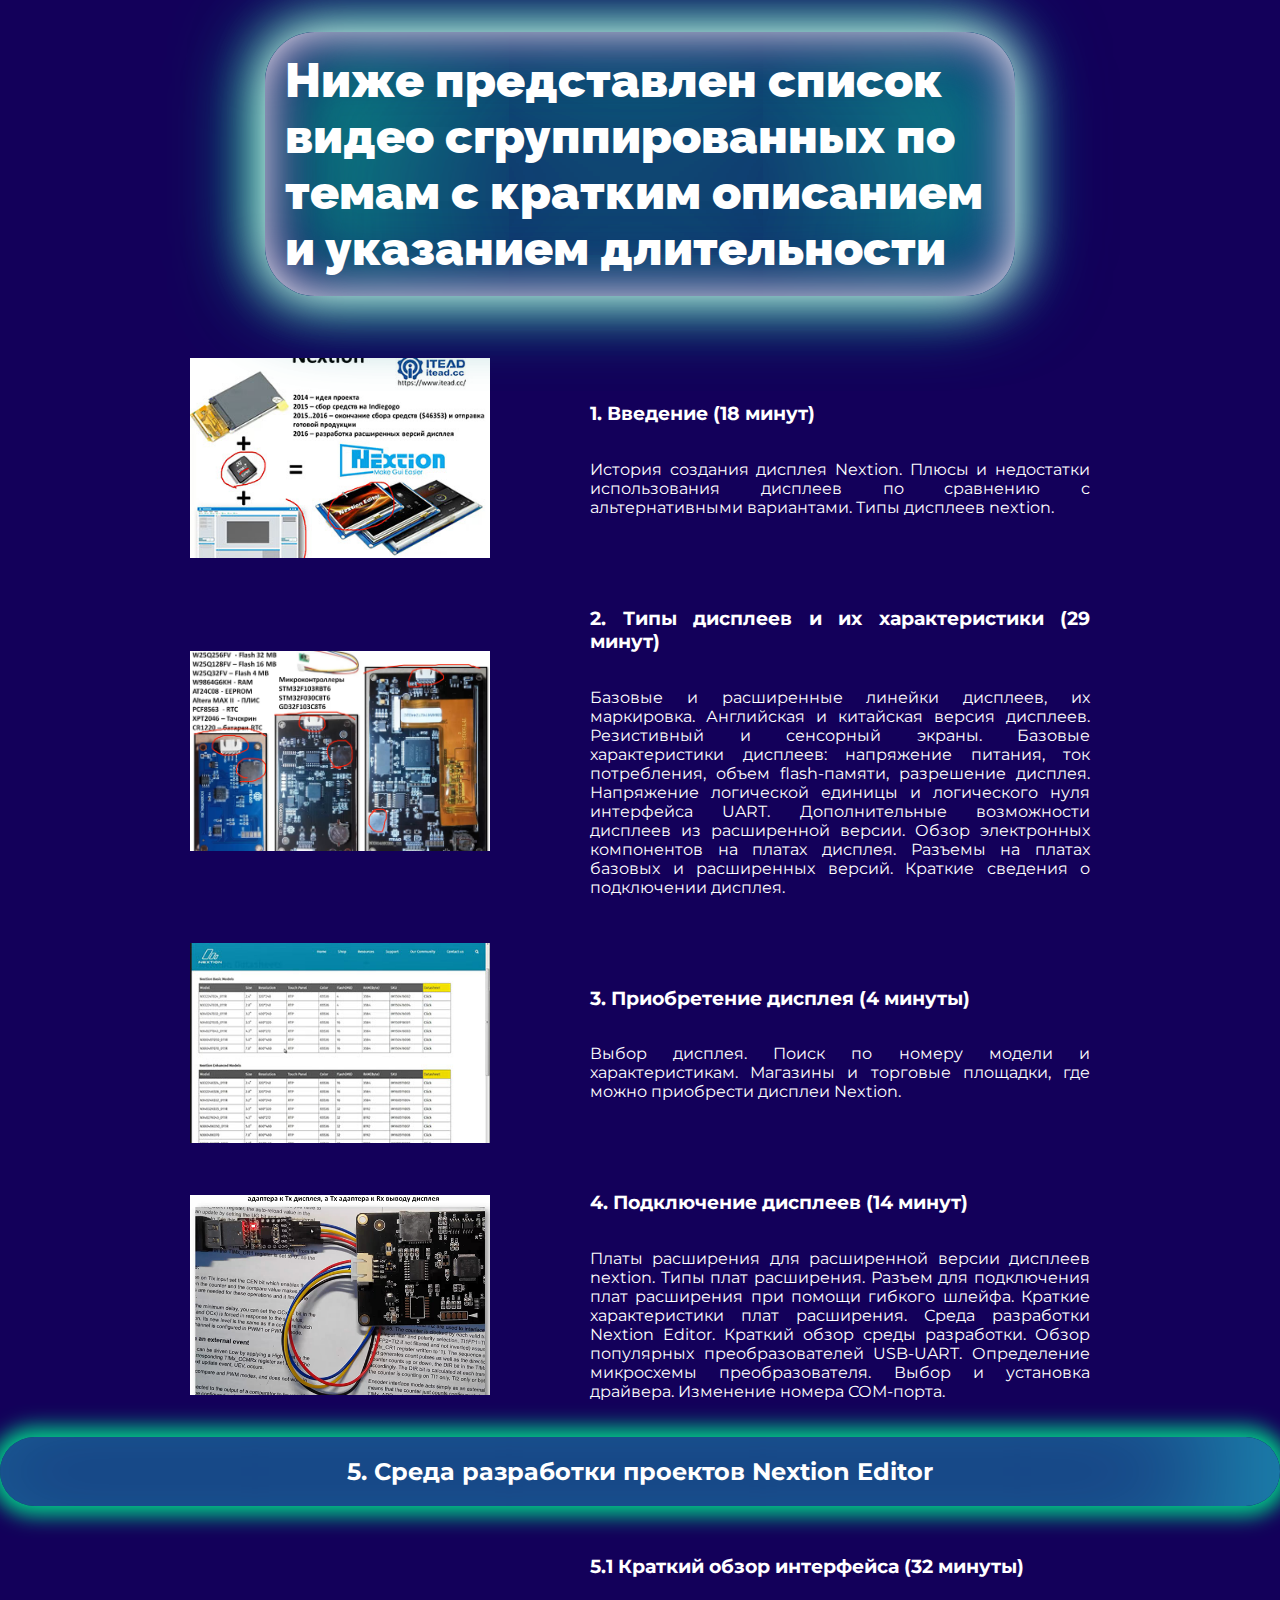
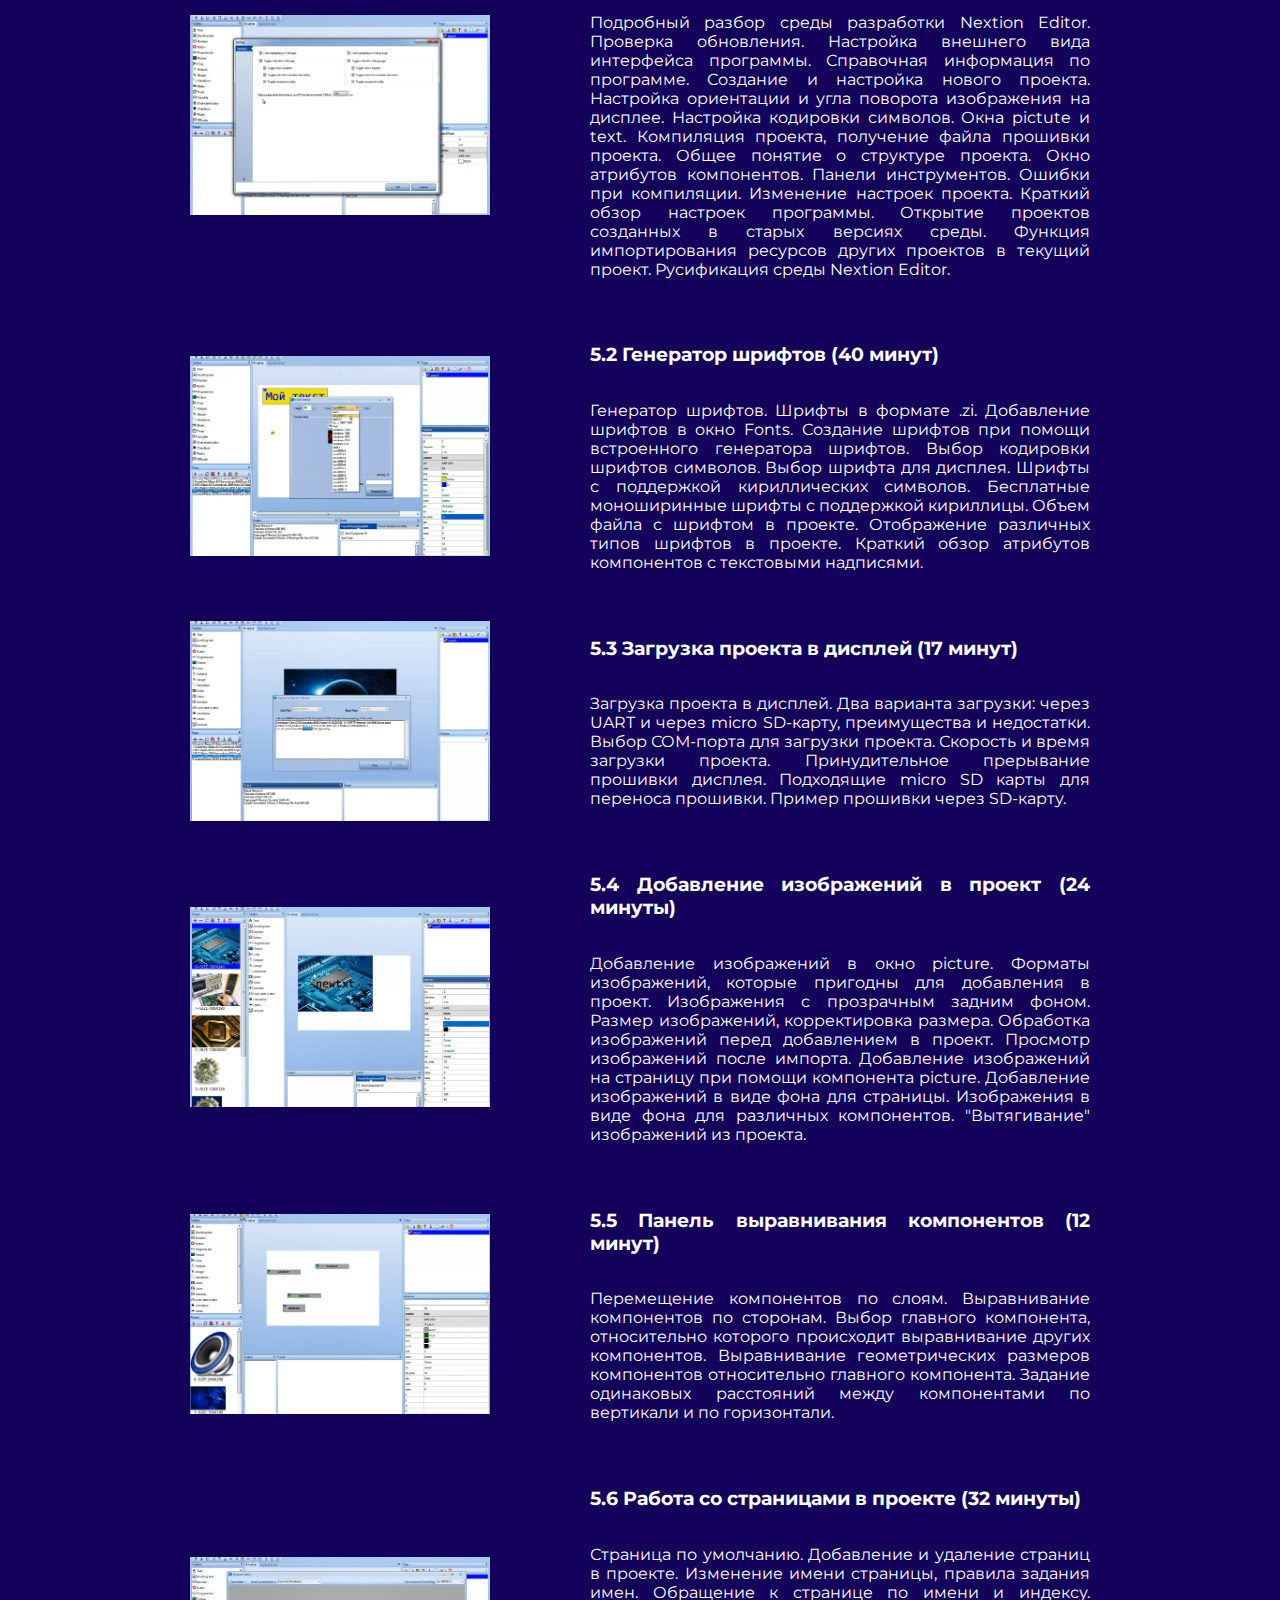
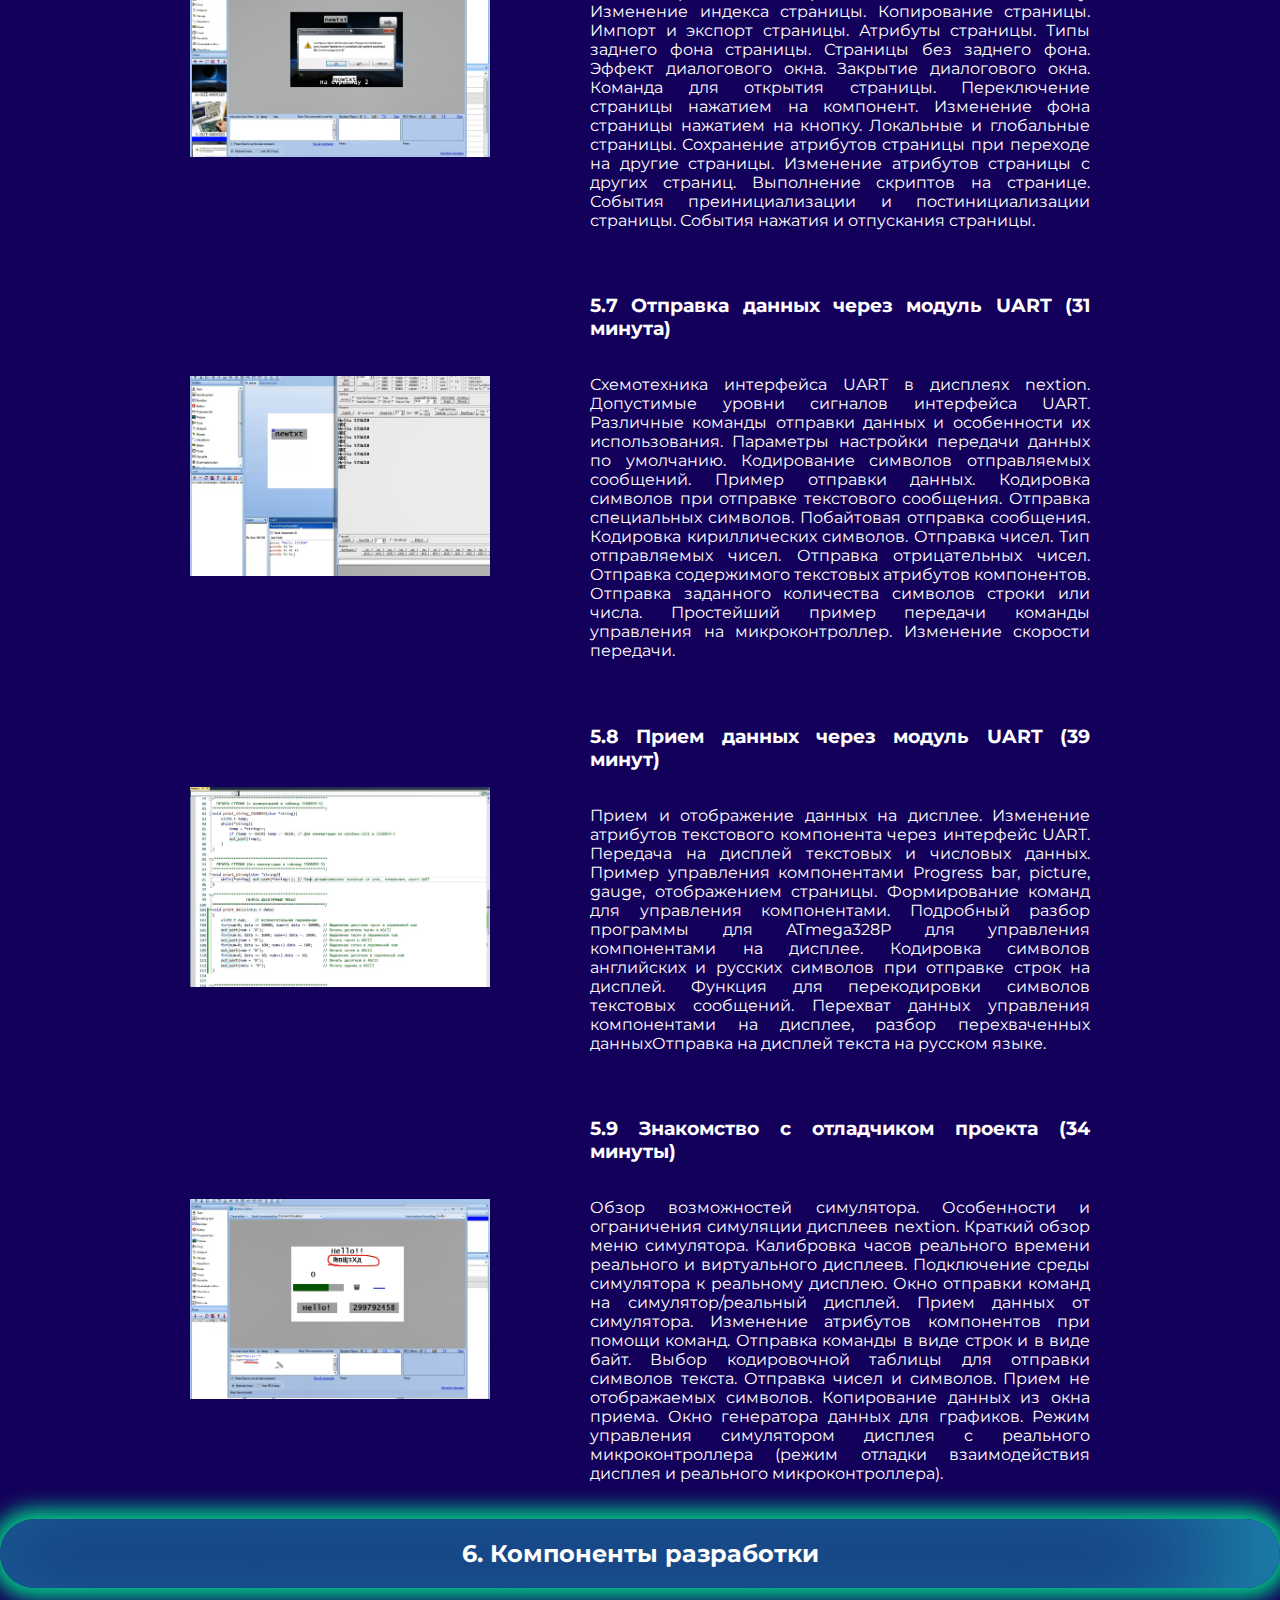
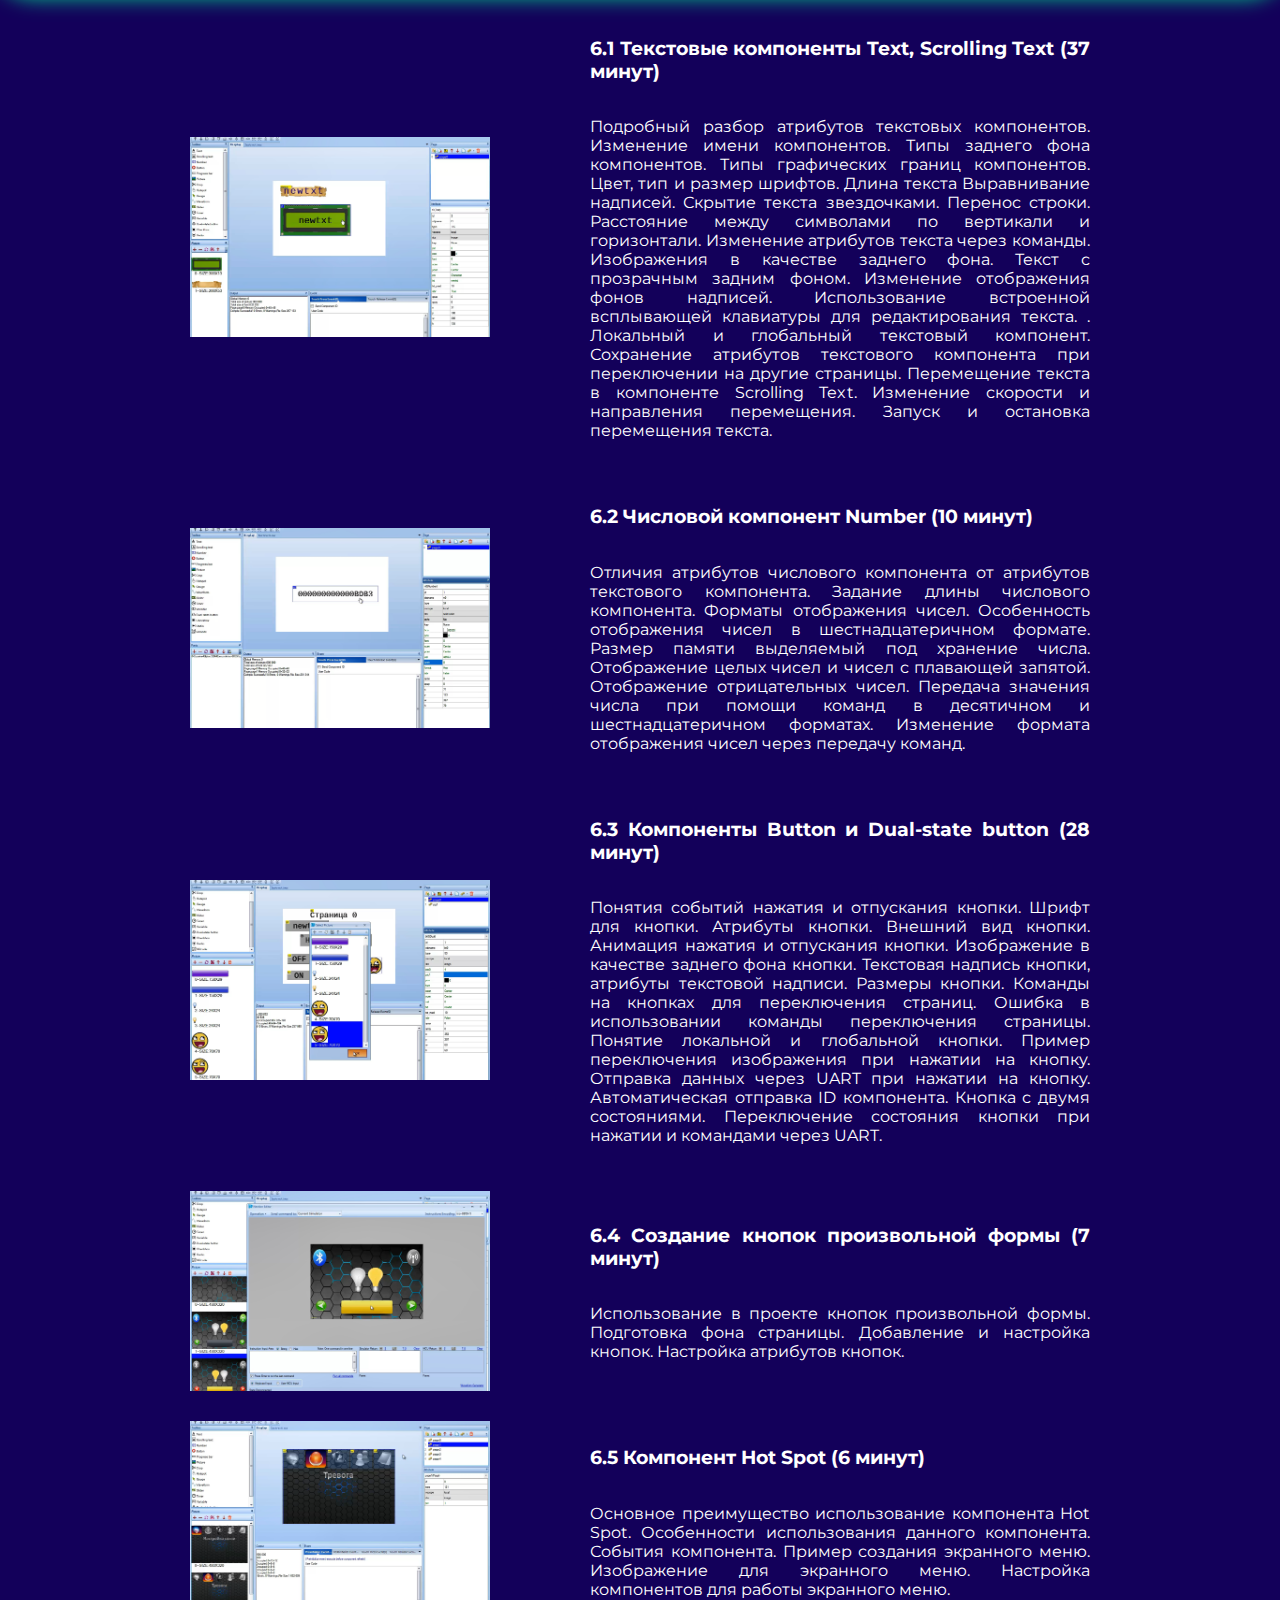
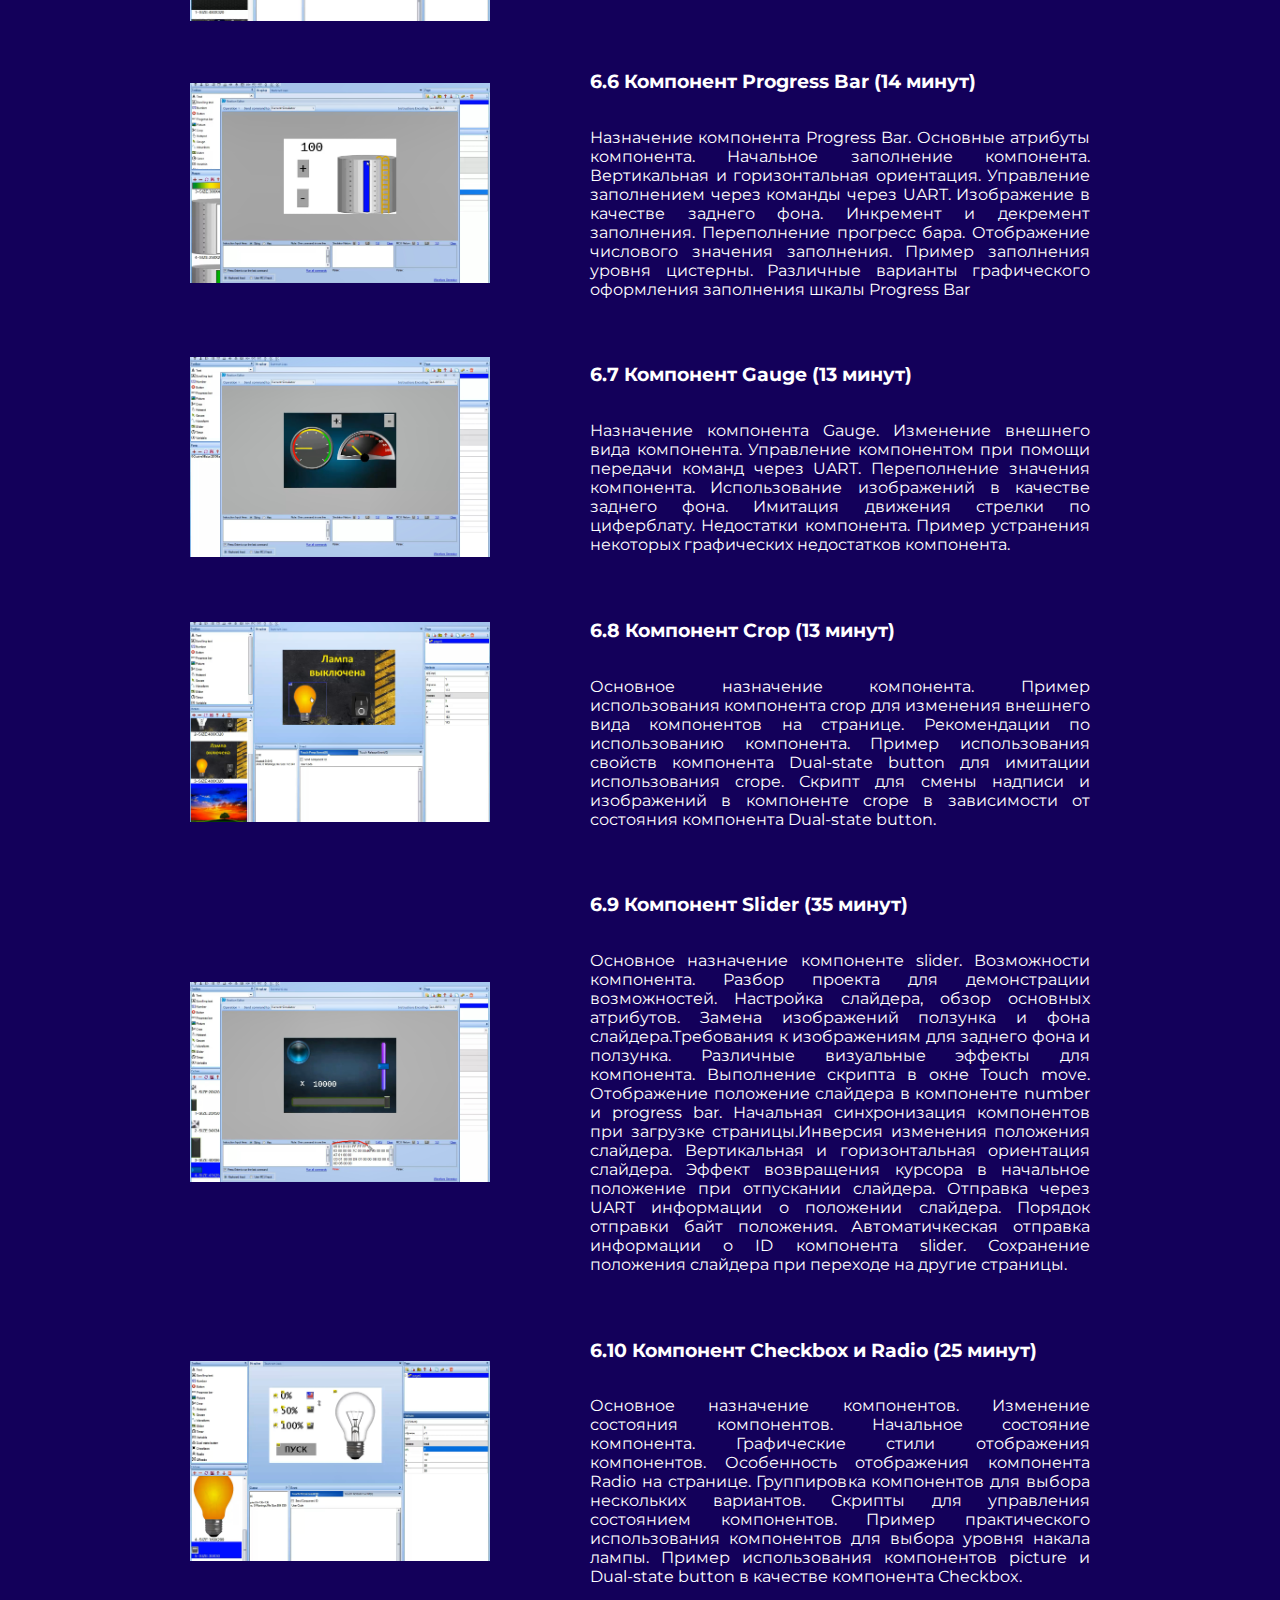
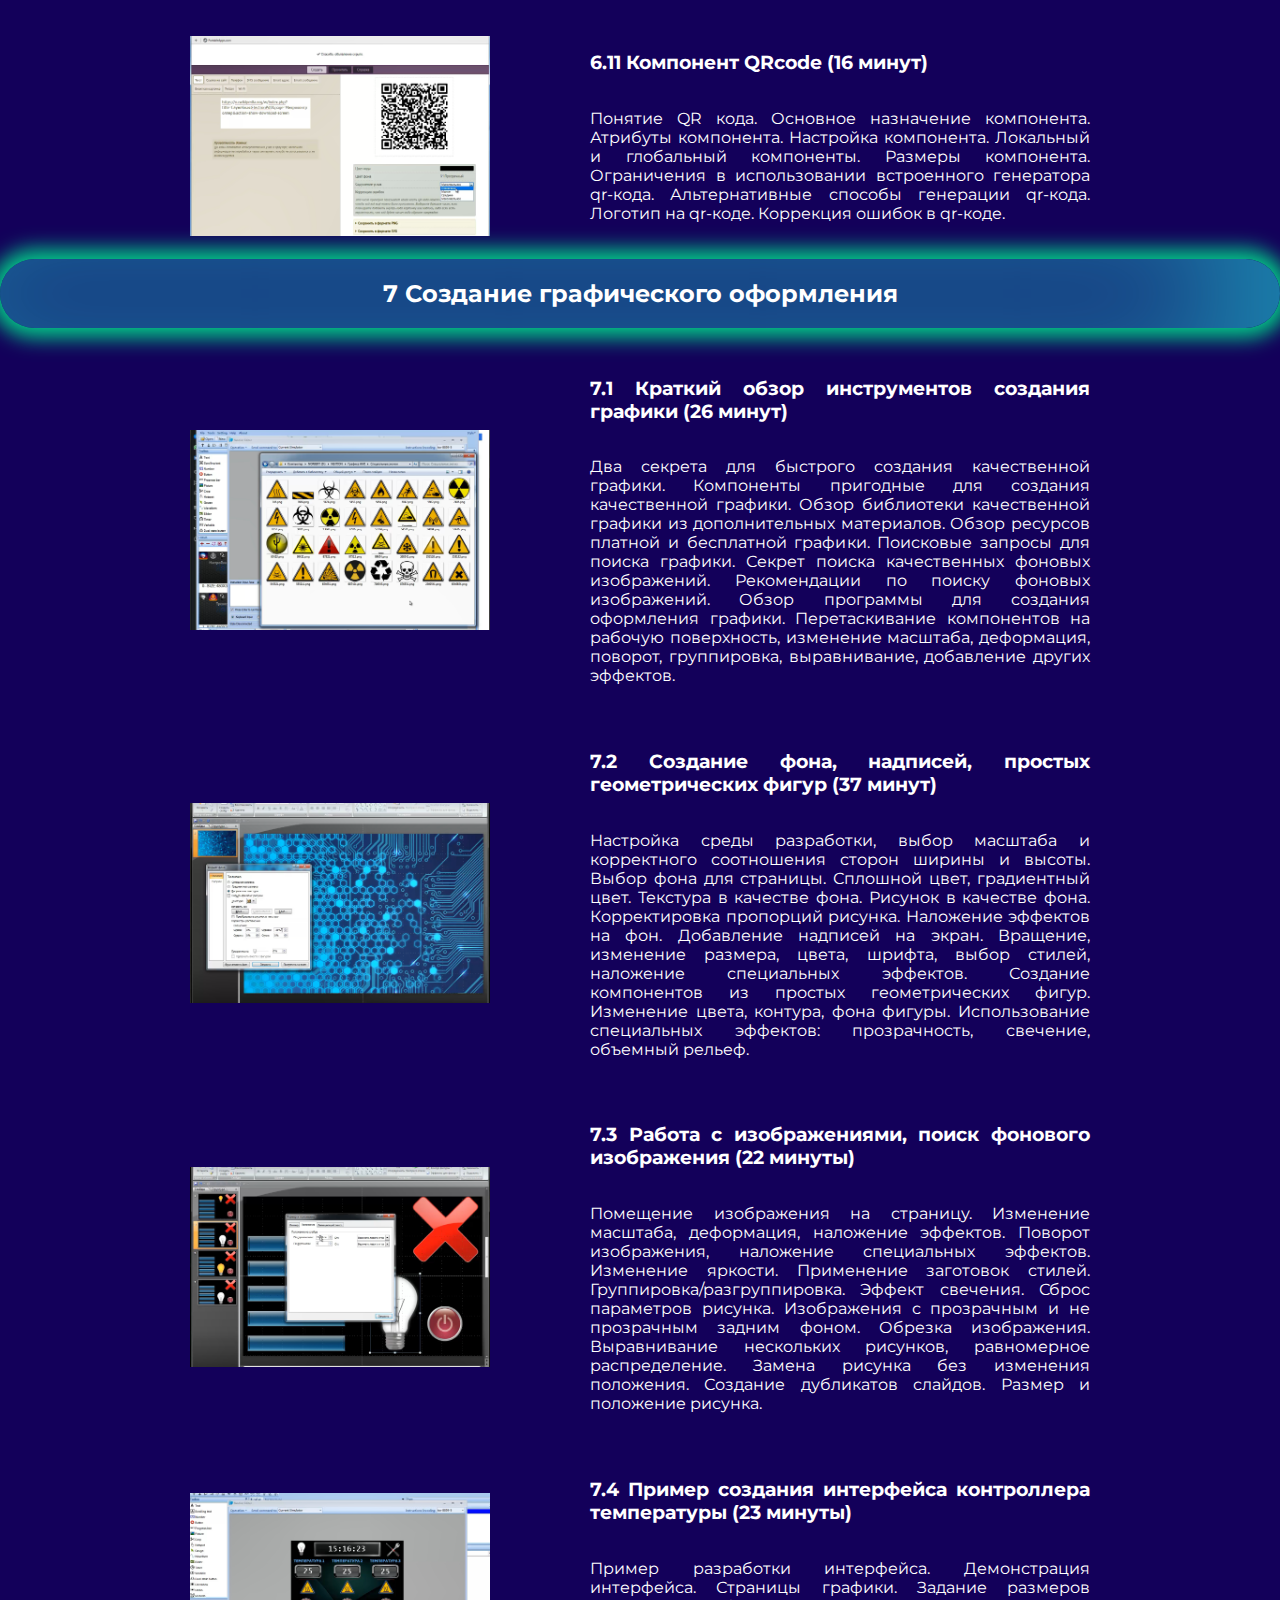
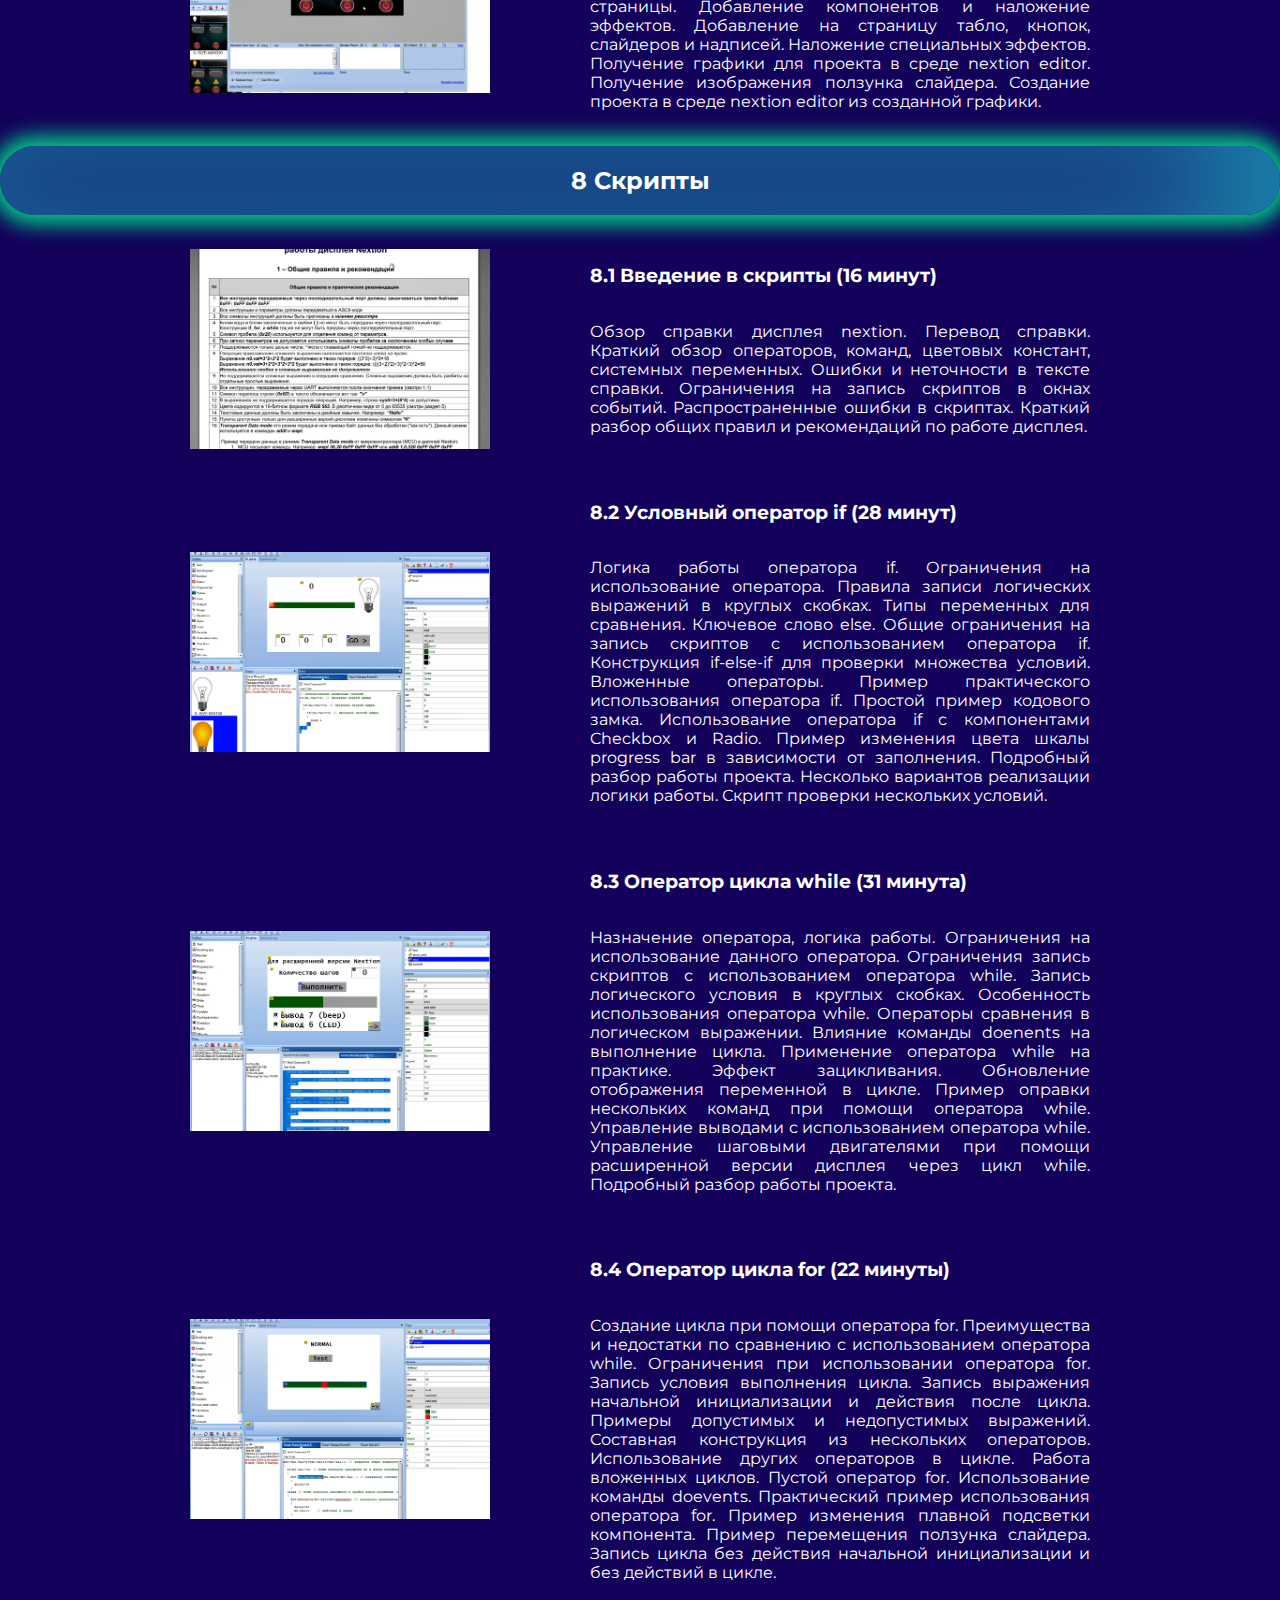
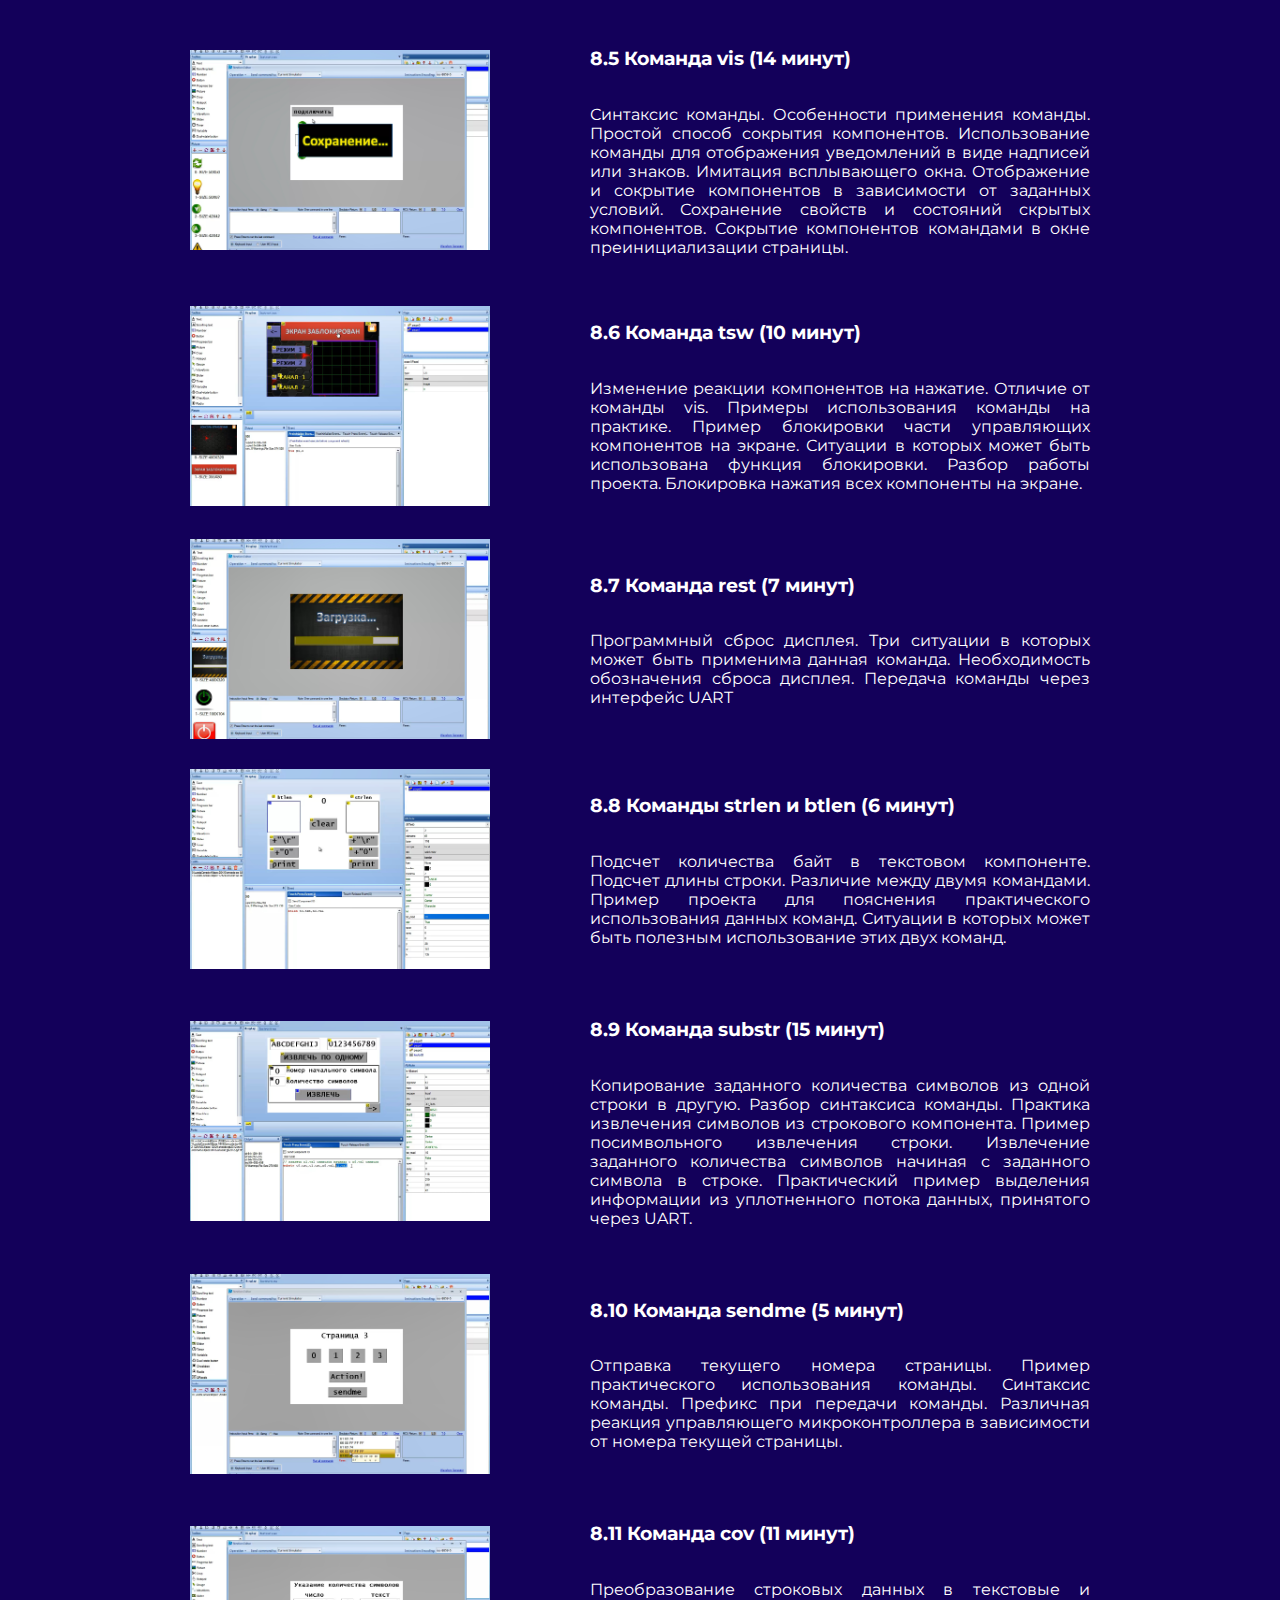
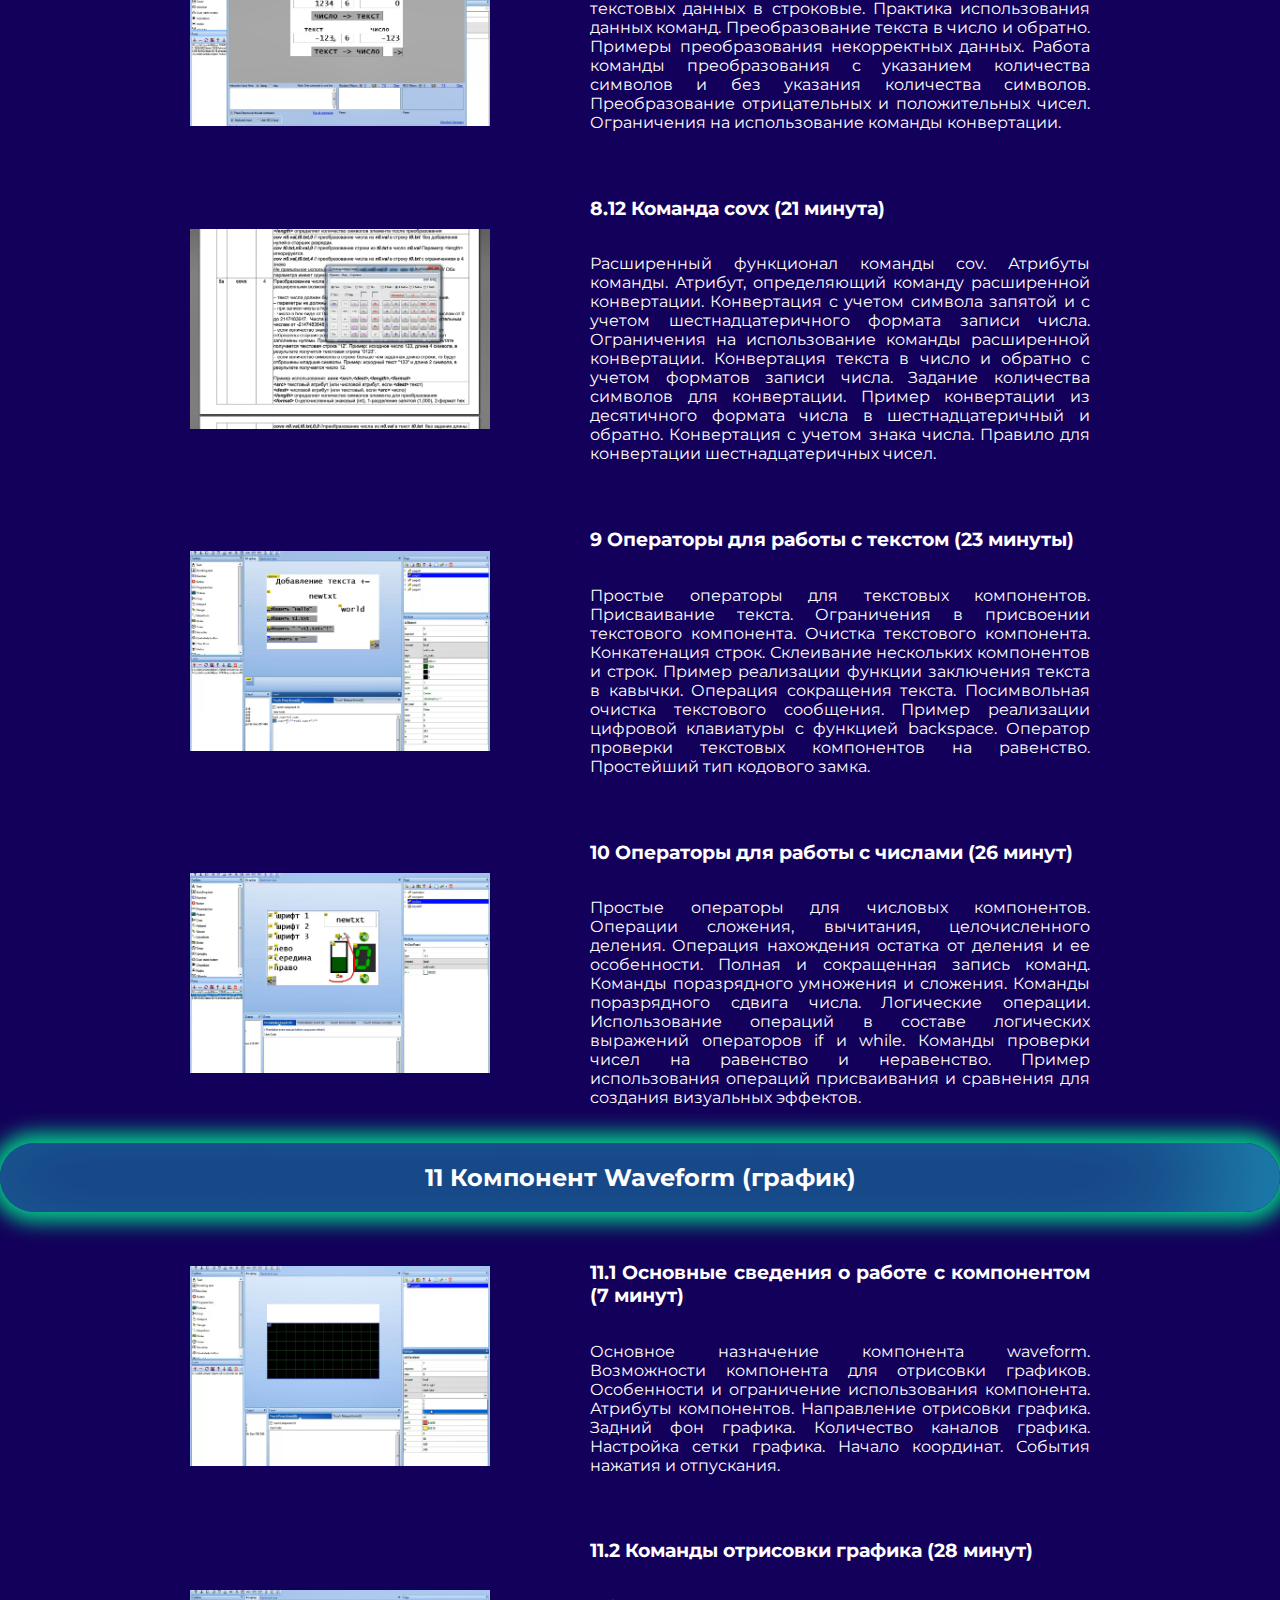
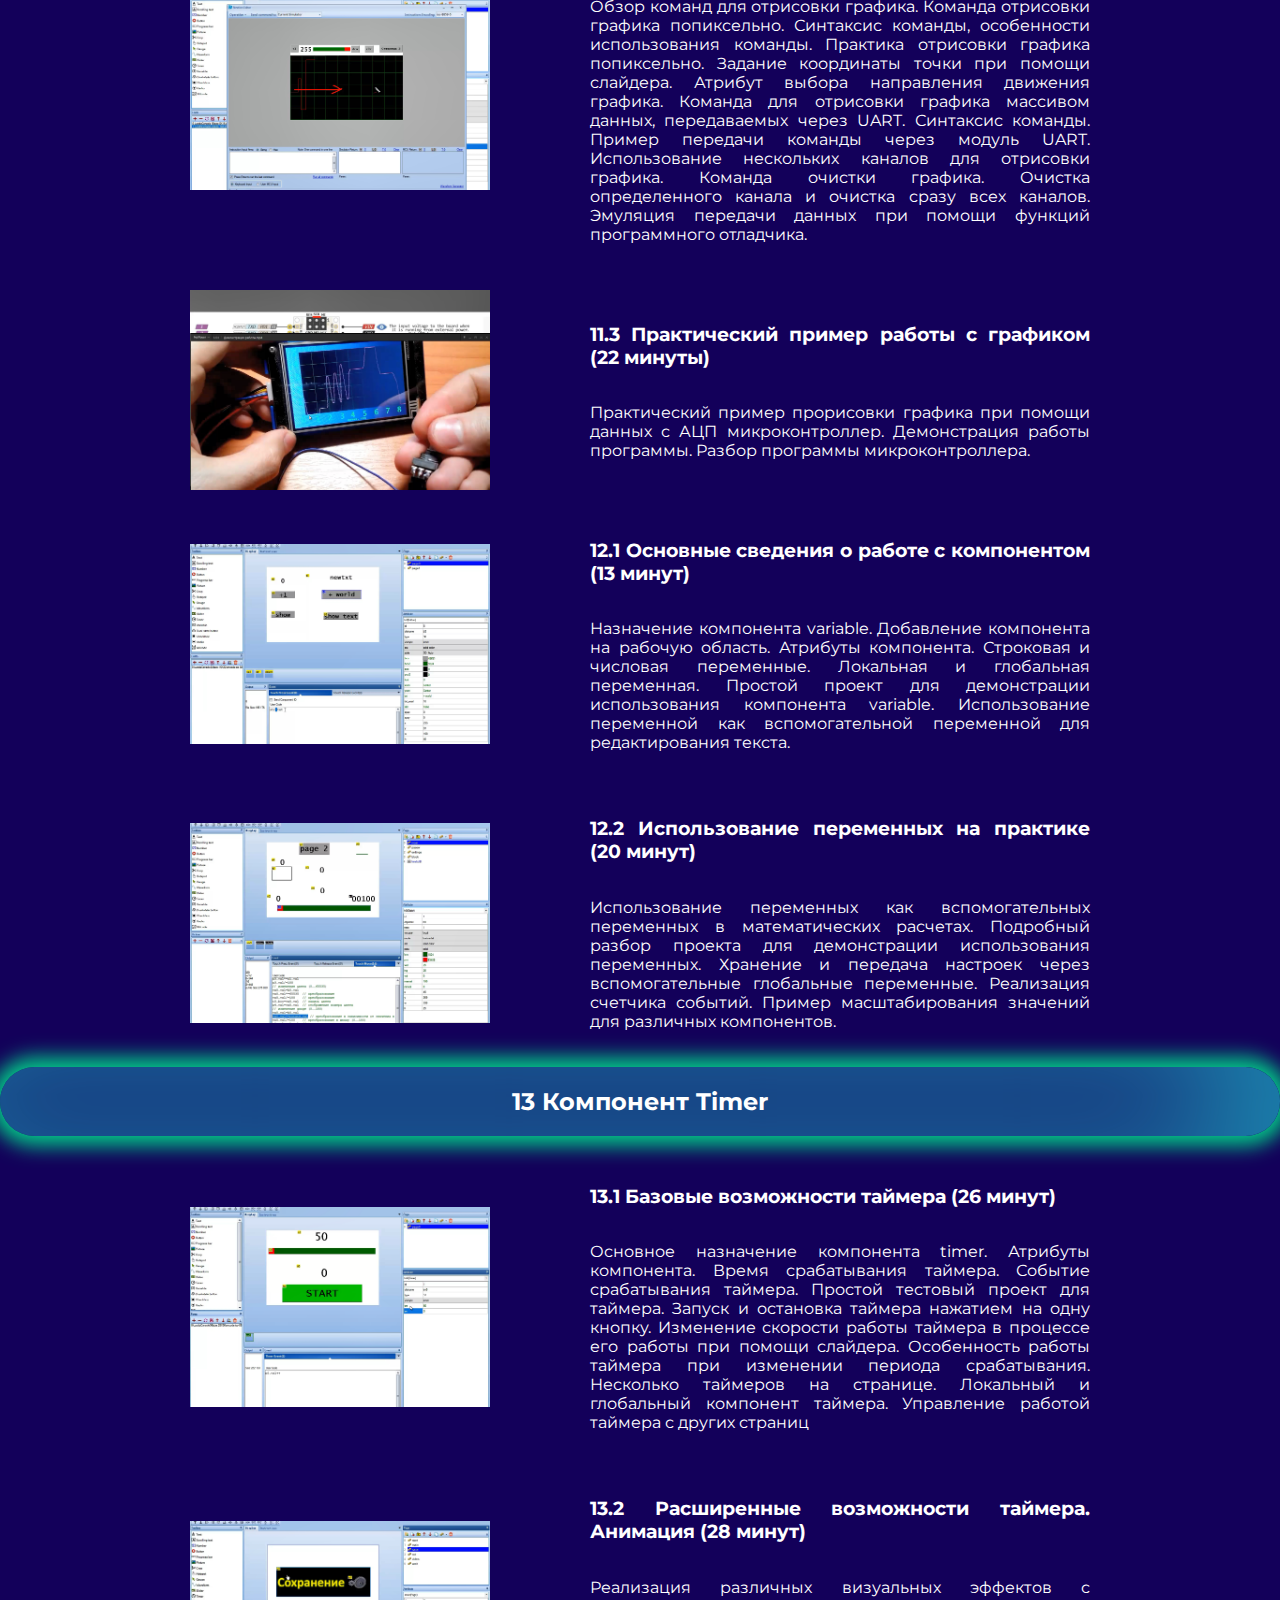
==== content.html @ a5fc94a9 "Add files via upload" ====
<!DOCTYPE html>
<html lang="en">
<head>
    <meta charset="UTF-8">
    <meta name="viewport" content="width=device-width, initial-scale=1.0">
    <title>Document</title>
    <link rel="stylesheet" href="./css/styles.css">
    <style>
        .headline-block{
            width: 100vw;
            font-size: 24px;
            display: flex;
            flex-wrap: wrap;
            justify-content: center;
        }
        .headline-block h1{
            width: 710px;
        }
        @media screen and (max-width:710px) {
            .headline-block{
                width: 100vw;
                font-size: 18px;
                text-align: center;
            }
            .headline-block h1{
                width: 350px;
            }            
        }
        .contents{
            width: 100vw;
            display: flex;
            flex-direction: column;
            align-items: center;
        }
        .content-element{
            width:100vw;
            display: flex;
            flex-wrap: wrap;
            flex-direction: column;
            align-items: center;
            margin-top: 30px;
        }
        .contents h2{
            margin: 50px auto 50px;
        }
        .content-element img{
            width: 300px;
            height: 200px;
            object-fit: cover;
        }
        .flex-box{
            width: 1100px;
            display: flex;
            flex-wrap: wrap;

        }
        .flex-box-column{
            display: flex;
            position: relative;
            align-items: flex-start;
            flex-wrap: wrap;
            width: 500px;
        }
        .flex-box-column h3, .flex-box-column p{
            text-align: justify;
            margin-left: 0;
            width: 500px;
        }
        .icon-back{
            background-image: url(./images/back.png);
            filter: invert(1);
            width: 64px;
            height: 64px;
        }
        .icon-link{
            z-index: 100;
            position: fixed;
            top: 40px;
            left: 40px;
        }

        @media screen and (max-width:500px) {
            .flex-box{
                width: 370px;
                display: flex;
                flex-wrap: wrap;
            }
            .flex-box-column h3, .flex-box-column p{
                text-align: justify;
                margin-left: 0;
                width: 370px;
            }            
        }
    </style>
</head>
<body>
    <section class="headline-block">
        <h1>Ниже представлен список видео сгруппированных по темам с кратким описанием и указанием длительности</h1>
    </section>
    <div class="content-element">
        <div class="flex-box">
            <img src="./images/contents/1.jpg" alt="">
            <div class="flex-box-column">
                <h3>1. ​Введение (18 минут)</h3>
                <p>История создания дисплея Nextion. Плюсы и недостатки использования дисплеев по сравнению с альтернативными вариантами. Типы дисплеев nextion.</p>
            </div>
        </div>
    </div>
    <div class="content-element">
        <div class="flex-box">
            <img src="./images/contents/2.png" alt="">
            <div class="flex-box-column">
                <h3>2. Типы дисплеев и их характеристики  (29 минут)</h3>
                <p>Базовые и расширенные линейки дисплеев, их маркировка. Английская и китайская версия дисплеев. Резистивный и сенсорный экраны. Базовые характеристики дисплеев: напряжение питания, ток потребления, объем flash-памяти, разрешение дисплея. Напряжение логической единицы и логического нуля интерфейса UART. Дополнительные возможности дисплеев из расширенной версии. Обзор электронных компонентов на платах дисплея. Разъемы на платах базовых и расширенных версий. Краткие сведения о подключении дисплея.</p>
            </div>
        </div>
    </div>
    <div class="content-element">
        <div class="flex-box">
            <img src="./images/contents/3.jpg" alt="">
            <div class="flex-box-column">
                <h3>3. Приобретение дисплея (4 минуты)</h3>
                <p>Выбор дисплея. Поиск по номеру модели и характеристикам. Магазины и торговые площадки, где можно приобрести дисплеи Nextion.</p>
            </div>
        </div>
    </div>
    <div class="content-element">
        <div class="flex-box">
            <img src="./images/contents/4.png" alt="">
            <div class="flex-box-column">
                <h3>4. Подключение дисплеев  (14 минут)</h3>
                <p>Платы расширения для расширенной версии дисплеев nextion. Типы плат расширения. Разъем для подключения плат расширения при помощи гибкого шлейфа. Краткие характеристики плат расширения. Среда разработки Nextion Editor. Краткий обзор среды разработки. Обзор популярных преобразователей USB-UART. Определение микросхемы преобразователя. Выбор и установка драйвера. Изменение номера СОМ-порта.</p>
            </div>
        </div>
    </div>
    <h2>5. Среда разработки проектов Nextion Editor</h2>
    <div class="content-element">
        <div class="flex-box">
            <img src="./images/contents/5.png" alt="">
            <div class="flex-box-column">
                <h3>5.1 Краткий обзор интерфейса (32 минуты)</h3>
                <p>Подробный разбор среды разработки Nextion Editor. Проверка обновления. Настройка внешнего вида интерфейса программы. Справочная информация по программе. Создание и настройка нового проекта. Настройка ориентации и угла поворота изображения на дисплее. Настройка кодировки символов. Окна pictute и text. Компиляция проекта, получение файла прошивки проекта. Общее понятие о структуре проекта. Окно атрибутов компонентов. Панели инструментов. Ошибки при компиляции. Изменение настроек проекта. Краткий обзор настроек программы. Открытие проектов созданных в старых версиях среды. Функция импортирования ресурсов других проектов в текущий проект. Русификация среды Nextion Editor.</p>
            </div>
        </div>
    </div>
    <div class="content-element">
        <div class="flex-box">
            <img src="./images/contents/6.png" alt="">
            <div class="flex-box-column">
                <h3>5.2 Генератор шрифтов (40 минут)</h3>
                <p>Генератор шрифтов. Шрифты в формате .zi. Добавление шрифтов в окно Fonts. Создание шрифтов при помощи встроенного генератора шрифтов. Выбор кодировки шрифтов символов. Выбор шрифта для дисплея. Шрифты с поддержкой кириллических символов. Бесплатные моноширинные шрифты с поддержкой кириллицы. Объем файла с шрифтом в проекте. Отображение различных типов шрифтов в проекте. Краткий обзор атрибутов компонентов с текстовыми надписями.</p>
            </div>
        </div>
    </div>
    <div class="content-element">
        <div class="flex-box">
            <img src="./images/contents/7.png" alt="">
            <div class="flex-box-column">
                <h3>5.3 Загрузка проекта в дисплей  (17 минут)</h3>
                <p>Загрузка проекта в дисплей. Два варианта загрузки: через UART и через micro SD-карту, преимущества и недостатки. Выбор СОМ-порта для загрузки проекта. Скорость и время загрузки проекта. Принудительное прерывание прошивки дисплея. Подходящие micro SD карты для переноса прошивки. Пример прошивки через SD-карту.</p>
            </div>
        </div>
    </div>
    <div class="content-element">
        <div class="flex-box">
            <img src="./images/contents/8.png" alt="">
            <div class="flex-box-column">
                <h3>5.4 Добавление изображений в проект (24 минуты)</h3>
                <p>Добавление изображений в окно picture. Форматы изображений, которые пригодны для добавления в проект. Изображения с прозрачным задним фоном. Размер изображений, корректировка размера. Обработка изображений перед добавлением в проект. Просмотр изображений после импорта. Добавление изображений на страницу при помощи компонента picture. Добавление изображений в виде фона для страницы. Изображения в виде фона для различных компонентов. "Вытягивание" изображений из проекта.</p>
            </div>
        </div>
    </div>
    <div class="content-element">
        <div class="flex-box">
            <img src="./images/contents/9.png" alt="">
            <div class="flex-box-column">
                <h3>5.5 Панель выравнивания компонентов (12 минут)                </h3>
                <p>Перемещение компонентов по слоям. Выравнивание компонентов по сторонам. Выбор главного компонента, относительно которого происходит выравнивание других компонентов. Выравнивание геометрических размеров компонентов относительно главного компонента. Задание одинаковых расстояний между компонентами по вертикали и по горизонтали.</p>
            </div>
        </div>
    </div>
    <div class="content-element">
        <div class="flex-box">
            <img src="./images/contents/10.png" alt="">
            <div class="flex-box-column">
                <h3>5.6 Работа со страницами в проекте (32 минуты)</h3>
                <p>Страница по умолчанию. Добавление и удаление страниц в проекте. Изменение имени страницы, правила задания имен. Обращение к странице по имени и индексу. Изменение индекса страницы. Копирование страницы. Импорт и экспорт страницы. Атрибуты страницы. Типы заднего фона страницы. Страницы без заднего фона. Эффект диалогового окна. Закрытие диалогового окна. Команда для открытия страницы. Переключение страницы нажатием на компонент. Изменение фона страницы нажатием на кнопку. Локальные и глобальные страницы. Сохранение атрибутов страницы при переходе на другие страницы. Изменение атрибутов страницы с других страниц. Выполнение скриптов на странице. События преинициализации и постинициализации страницы. События нажатия и отпускания страницы.</p>
            </div>
        </div>
    </div>
    <div class="content-element">
        <div class="flex-box">
            <img src="./images/contents/11.png" alt="">
            <div class="flex-box-column">
                <h3>5.7 Отправка данных через модуль UART (31 минута)</h3>
                <p>Схемотехника интерфейса UART в дисплеях nextion. Допустимые уровни сигналов интерфейса UART. Различные команды отправки данных и особенности их использования. Параметры настройки передачи данных по умолчанию. Кодирование символов отправляемых сообщений. Пример отправки данных. Кодировка символов при отправке текстового сообщения. Отправка специальных символов. Побайтовая отправка сообщения. Кодировка кириллических символов. Отправка чисел. Тип отправляемых чисел. Отправка отрицательных чисел. Отправка содержимого текстовых атрибутов компонентов. Отправка заданного количества символов строки или числа. Простейший пример передачи команды управления на микроконтроллер. Изменение скорости передачи.</p>
            </div>
        </div>
    </div>
    <div class="content-element">
        <div class="flex-box">
            <img src="./images/contents/12.png" alt="">
            <div class="flex-box-column">
                <h3>5.8 Прием данных через модуль UART (39 минут)</h3>
                <p>Прием и отображение данных на дисплее. Изменение атрибутов текстового компонента через интерфейс UART. Передача на дисплей текстовых и числовых данных. Пример управления компонентами Progress bar, picture, gauge, отображением страницы. Формирование команд для управления компонентами. Подробный разбор программы для ATmega328P для управления компонентами на дисплее.  Кодировка символов английских и русских символов при отправке строк на дисплей. Функция для перекодировки символов текстовых сообщений. Перехват данных управления компонентами на дисплее, разбор перехваченных данныхОтправка на дисплей текста на русском языке.</p>
            </div>
        </div>
    </div>
    <div class="content-element">
        <div class="flex-box">
            <img src="./images/contents/13.png" alt="">
            <div class="flex-box-column">
                <h3>5.9 Знакомство с отладчиком проекта (34 минуты)                </h3>
                <p>Обзор возможностей симулятора. Особенности и ограничения симуляции дисплеев nextion. Краткий обзор меню симулятора. Калибровка часов реального времени реального и виртуального дисплеев. Подключение среды симулятора к реальному дисплею. Окно отправки команд на симулятор/реальный дисплей. Прием данных от симулятора. Изменение атрибутов компонентов при помощи команд. Отправка команды в виде строк и в виде байт. Выбор кодировочной таблицы для отправки символов текста. Отправка чисел и символов. Прием не отображаемых символов. Копирование данных из окна приема. Окно генератора данных для графиков. Режим управления симулятором дисплея с реального микроконтроллера (режим отладки взаимодействия дисплея и реального микроконтроллера).</p>
            </div>
        </div>
    </div>
    <h2>6. Компоненты разработки</h2>
    <div class="content-element">
        <div class="flex-box">
            <img src="./images/contents/14.png" alt="">
            <div class="flex-box-column">
                <h3>6.1 Текстовые компоненты Text, Scrolling Text  (37 минут)</h3>
                <p>Подробный разбор атрибутов текстовых компонентов. Изменение имени компонентов. Типы заднего фона компонентов. Типы графических границ компонентов. Цвет, тип и размер шрифтов. Длина текста Выравнивание надписей. Скрытие текста звездочками. Перенос строки. Расстояние между символами по вертикали и горизонтали. Изменение атрибутов текста через команды. Изображения в качестве заднего фона. Текст с прозрачным задним фоном. Изменение отображения фонов надписей. Использование встроенной всплывающей клавиатуры для редактирования текста. . Локальный и глобальный текстовый компонент. Сохранение атрибутов текстового компонента при переключении на другие страницы. Перемещение текста в компоненте Scrolling Text. Изменение скорости и направления перемещения. Запуск и остановка перемещения текста.</p>
            </div>
        </div>
    </div>
    <div class="content-element">
        <div class="flex-box">
            <img src="./images/contents/15.png" alt="">
            <div class="flex-box-column">
                <h3>6.2 Числовой компонент Number (10 минут)</h3>
                <p>Отличия атрибутов числового компонента от атрибутов текстового компонента. Задание длины числового компонента. Форматы отображения чисел. Особенность отображения чисел в шестнадцатеричном формате. Размер памяти выделяемый под хранение числа. Отображение целых чисел и чисел с плавающей запятой. Отображение отрицательных чисел. Передача значения числа при помощи команд в десятичном и шестнадцатеричном форматах. Изменение формата отображения чисел через передачу команд.</p>
            </div>
        </div>
    </div>
    <div class="content-element">
        <div class="flex-box">
            <img src="./images/contents/16.png" alt="">
            <div class="flex-box-column">
                <h3>6.3 Компоненты Button и Dual-state button (28 минут)</h3>
                <p>Понятия событий нажатия и отпускания кнопки. Шрифт для кнопки. Атрибуты кнопки. Внешний вид кнопки. Анимация нажатия и отпускания кнопки. Изображение в качестве заднего фона кнопки. Текстовая надпись кнопки, атрибуты текстовой надписи. Размеры кнопки. Команды на кнопках для переключения страниц. Ошибка в использовании команды переключения страницы. Понятие локальной и глобальной кнопки. Пример переключения изображения при нажатии на кнопку. Отправка данных через UART при нажатии на кнопку. Автоматическая отправка ID компонента. Кнопка с двумя состояниями. Переключение состояния кнопки при нажатии и командами через UART.</p>
            </div>
        </div>
    </div>
    <div class="content-element">
        <div class="flex-box">
            <img src="./images/contents/17.png" alt="">
            <div class="flex-box-column">
                <h3>6.4 Создание кнопок произвольной формы  (7 минут)</h3>
                <p>Использование в проекте кнопок произвольной формы. Подготовка фона страницы. Добавление и настройка кнопок. Настройка атрибутов кнопок.</p>
            </div>
        </div>
    </div>
    <div class="content-element">
        <div class="flex-box">
            <img src="./images/contents/18.png" alt="">
            <div class="flex-box-column">
                <h3>6.5 Компонент Hot Spot  (6 минут)                </h3>
                <p>Основное преимущество использование компонента Hot Spot. Особенности использования данного компонента. События компонента. Пример создания экранного меню. Изображение для экранного меню. Настройка компонентов для работы экранного меню.</p>
            </div>
        </div>
    </div>
    <div class="content-element">
        <div class="flex-box">
            <img src="./images/contents/19.png" alt="">
            <div class="flex-box-column">
                <h3>6.6 Компонент Progress Bar (14 минут)</h3>
                <p>Назначение компонента Progress Bar. Основные атрибуты компонента. Начальное заполнение компонента. Вертикальная и горизонтальная ориентация. Управление заполнением через команды через UART. Изображение в качестве заднего фона. Инкремент и декремент заполнения. Переполнение прогресс бара. Отображение числового значения заполнения. Пример заполнения уровня цистерны. Различные варианты графического оформления заполнения шкалы Progress Bar                </p>
            </div>
        </div>
    </div>
    <div class="content-element">
        <div class="flex-box">
            <img src="./images/contents/20.png" alt="">
            <div class="flex-box-column">
                <h3>6.7 Компонент Gauge (13 минут)</h3>
                <p>Назначение компонента Gauge. Изменение внешнего вида компонента. Управление компонентом при помощи передачи команд через UART. Переполнение значения компонента. Использование изображений в качестве заднего фона. Имитация движения стрелки по циферблату. Недостатки компонента. Пример устранения некоторых графических недостатков компонента.</p>
            </div>
        </div>
    </div>
    <div class="content-element">
        <div class="flex-box">
            <img src="./images/contents/21.png" alt="">
            <div class="flex-box-column">
                <h3>6.8 Компонент Crop (13 минут)</h3>
                <p>Основное назначение компонента. Пример использования компонента crop для изменения внешнего вида компонентов на странице. Рекомендации по использованию компонента. Пример использования свойств компонента Dual-state button для имитации использования crope. Скрипт для смены надписи и изображений в компоненте crope в зависимости от состояния компонента Dual-state button.</p>
            </div>
        </div>
    </div>
    <div class="content-element">
        <div class="flex-box">
            <img src="./images/contents/22.png" alt="">
            <div class="flex-box-column">
                <h3>6.9 Компонент Slider (35 минут)</h3>
                <p>Основное назначение компоненте slider. Возможности компонента. Разбор проекта для демонстрации возможностей. Настройка слайдера, обзор основных атрибутов. Замена изображений ползунка и фона слайдера.Требования к изображениям для заднего фона и ползунка. Различные визуальные эффекты для компонента. Выполнение скрипта в окне Touch move. Отображение положение слайдера в компоненте number и progress bar. Начальная синхронизация компонентов при загрузке страницы.Инверсия изменения положения слайдера. Вертикальная и горизонтальная ориентация слайдера. Эффект возвращения курсора в начальное положение при отпускании слайдера. Отправка через UART информации о положении слайдера. Порядок отправки байт положения. Автоматичкеская отправка информации о ID компонента slider. Сохранение положения слайдера при переходе на другие страницы.</p>
            </div>
        </div>
    </div>
    <div class="content-element">
        <div class="flex-box">
            <img src="./images/contents/23.png" alt="">
            <div class="flex-box-column">
                <h3>6.10 Компонент Checkbox и Radio (25 минут)</h3>
                <p>Основное назначение компонентов. Изменение состояния компонентов. Начальное состояние компонента. Графические стили отображения компонентов. Особенность отображения компонента Radio на странице. Группировка компонентов для выбора нескольких вариантов. Скрипты для управления состоянием компонентов.  Пример практического использования компонентов для выбора уровня накала лампы. Пример использования компонентов picture и Dual-state button в качестве компонента Checkbox.</p>
            </div>
        </div>
    </div>
    <div class="content-element">
        <div class="flex-box">
            <img src="./images/contents/24.png" alt="">
            <div class="flex-box-column">
                <h3>6.11 Компонент QRcode (16 минут)</h3>
                <p>Понятие QR кода. Основное назначение компонента. Атрибуты компонента. Настройка компонента. Локальный и глобальный компоненты. Размеры компонента. Ограничения в использовании встроенного генератора qr-кода. Альтернативные способы генерации qr-кода. Логотип на qr-коде. Коррекция ошибок в qr-коде.</p>
            </div>
        </div>
    </div>
    <h2>7 Создание графического оформления</h2>
    <div class="content-element">
        <div class="flex-box">
            <img src="./images/contents/25.png" alt="">
            <div class="flex-box-column">
                <h3>7.1 Краткий обзор инструментов создания графики (26 минут)</h3>
                <p>Два секрета для быстрого создания качественной графики. Компоненты пригодные для создания качественной графики. Обзор библиотеки качественной графики из дополнительных материалов. Обзор ресурсов платной и бесплатной графики. Поисковые запросы для поиска графики. Секрет поиска качественных фоновых изображений. Рекомендации по поиску фоновых изображений. Обзор программы для создания оформления графики. Перетаскивание компонентов на рабочую поверхность, изменение масштаба, деформация, поворот, группировка, выравнивание, добавление других эффектов.</p>
            </div>
        </div>
    </div>
    <div class="content-element">
        <div class="flex-box">
            <img src="./images/contents/26.png" alt="">
            <div class="flex-box-column">
                <h3>7.2 Создание фона, надписей, простых геометрических фигур (37 минут)</h3>
                <p>Настройка среды разработки, выбор масштаба и корректного соотношения сторон ширины и высоты. Выбор фона для страницы. Сплошной цвет, градиентный цвет. Текстура в качестве фона. Рисунок в качестве фона. Корректировка пропорций рисунка. Наложение эффектов на фон. Добавление надписей на экран. Вращение, изменение размера, цвета, шрифта, выбор стилей, наложение специальных эффектов. Создание компонентов из простых геометрических фигур. Изменение цвета, контура, фона фигуры. Использование специальных эффектов: прозрачность, свечение, объемный рельеф.</p>
            </div>
        </div>
    </div>
    <div class="content-element">
        <div class="flex-box">
            <img src="./images/contents/27.png" alt="">
            <div class="flex-box-column">
                <h3>7.3 Работа с изображениями, поиск фонового изображения (22 минуты)</h3>
                <p>Помещение изображения на страницу. Изменение масштаба, деформация, наложение эффектов. Поворот изображения, наложение специальных эффектов. Изменение яркости. Применение заготовок стилей. Группировка/разгруппировка. Эффект свечения. Сброс параметров рисунка. Изображения с прозрачным и не прозрачным задним фоном. Обрезка изображения. Выравнивание нескольких рисунков, равномерное распределение. Замена рисунка без изменения положения. Создание дубликатов слайдов. Размер и положение рисунка.</p>
            </div>
        </div>
    </div>
    <div class="content-element">
        <div class="flex-box">
            <img src="./images/contents/28.png" alt="">
            <div class="flex-box-column">
                <h3>7.4 Пример создания интерфейса контроллера температуры (23 минуты)</h3>
                <p>Пример разработки интерфейса. Демонстрация интерфейса. Страницы графики. Задание размеров страницы. Добавление компонентов и наложение эффектов. Добавление на страницу табло, кнопок, слайдеров и надписей. Наложение специальных эффектов. Получение графики для проекта в среде nextion editor. Получение изображения ползунка слайдера. Создание проекта в среде nextion editor из созданной графики.</p>
            </div>
        </div>
    </div>
    <h2>8 Скрипты</h2>
    <div class="content-element">
        <div class="flex-box">
            <img src="./images/contents/29.png" alt="">
            <div class="flex-box-column">
                <h3>8.1 Введение в скрипты (16 минут)</h3>
                <p>Обзор справки дисплея nextion. Перевод справки. Краткий обзор операторов, команд, цветовых констант, системных переменных. Ошибки и неточности в тексте справки. Ограничения на запись скриптов в окнах событий. Распространенные ошибки в скриптах. Краткий разбор общих правил и рекомендаций по работе дисплея.</p>
            </div>
        </div>
    </div>
    <div class="content-element">
        <div class="flex-box">
            <img src="./images/contents/30.png" alt="">
            <div class="flex-box-column">
                <h3>8.2 Условный оператор if  (28 минут)</h3>
                <p>Логика работы оператора if. Ограничения на использование оператора. Правила записи логических выражений в круглых скобках. Типы переменных для сравнения. Ключевое слово else. Общие ограничения на запись скриптов с использованием оператора if. Конструкция if-else-if для проверки множества условий. Вложенные операторы. Пример практического использования оператора if. Простой пример кодового замка. Использование оператора if с компонентами Checkbox и Radio. Пример изменения цвета шкалы progress bar в зависимости от заполнения. Подробный разбор работы проекта. Несколько вариантов реализации логики работы. Скрипт проверки нескольких условий.</p>
            </div>
        </div>
    </div>
    <div class="content-element">
        <div class="flex-box">
            <img src="./images/contents/31.png" alt="">
            <div class="flex-box-column">
                <h3>8.3 Оператор цикла while  (31 минута)</h3>
                <p>Назначение оператора, логика работы. Ограничения на использование данного оператора. Ограничения запись скриптов с использованием оператора while. Запись логического условия в круглых скобках. Особенность использования оператора while. Операторы сравнения в логическом выражении. Влияние команды doenents на выполнение цикла. Применение оператора while на практике. Эффект зацикливания. Обновление отображения переменной в цикле. Пример оправки нескольких команд при помощи оператора while. Управление выводами с использованием оператора while. Управление шаговыми двигателями при помощи расширенной версии дисплея через цикл while. Подробный разбор работы проекта.</p>
            </div>
        </div>
    </div>
    <div class="content-element">
        <div class="flex-box">
            <img src="./images/contents/32.png" alt="">
            <div class="flex-box-column">
                <h3>8.4 Оператор цикла for  (22 минуты)</h3>
                <p>Создание цикла при помощи оператора for. Преимущества и недостатки по сравнению с использованием оператора while. Ограничения при использовании оператора for. Запись условия выполнения цикла. Запись выражения начальной инициализации и действия после цикла. Примеры допустимых и недопустимых выражений. Составная конструкция из нескольких операторов. Использование других операторов в цикле. Работа вложенных циклов. Пустой оператор for. Использование команды doevents. Практический пример использования оператора for.  Пример изменения плавной подсветки компонента. Пример перемещения ползунка слайдера. Запись цикла без действия начальной инициализации и без действий в цикле.</p>
            </div>
        </div>
    </div>
    <div class="content-element">
        <div class="flex-box">
            <img src="./images/contents/33.png" alt="">
            <div class="flex-box-column">
                <h3>8.5 Команда vis  (14 минут)</h3>
                <p>Синтаксис команды. Особенности применения команды. Простой способ сокрытия компонентов. Использование команды для отображения уведомлений в виде надписей или знаков. Имитация всплывающего окна. Отображение и сокрытие компонентов в зависимости от заданных условий. Сохранение свойств и состояний скрытых компонентов. Сокрытие компонентов командами в окне преинициализации страницы.</p>
            </div>
        </div>
    </div>
    <div class="content-element">
        <div class="flex-box">
            <img src="./images/contents/34.png" alt="">
            <div class="flex-box-column">
                <h3>8.6 Команда tsw (10 минут)</h3>
                <p>Изменение реакции компонентов на нажатие. Отличие от команды vis. Примеры использования команды на практике. Пример блокировки части управляющих компонентов на экране. Ситуации в которых может быть использована функция блокировки. Разбор работы проекта. Блокировка нажатия всех компоненты на экране.</p>
            </div>
        </div>
    </div>
    <div class="content-element">
        <div class="flex-box">
            <img src="./images/contents/35.png" alt="">
            <div class="flex-box-column">
                <h3>8.7 Команда rest (7 минут)</h3>
                <p>Программный сброс дисплея. Три ситуации в которых может быть применима данная команда. Необходимость обозначения сброса дисплея. Передача команды через интерфейс UART</p>
            </div>
        </div>
    </div>
    <div class="content-element">
        <div class="flex-box">
            <img src="./images/contents/36.png" alt="">
            <div class="flex-box-column">
                <h3>8.8 Команды strlen и btlen (6 минут)</h3>
                <p>Подсчет количества байт в текстовом компоненте. Подсчет длины строки. Различие между двумя командами. Пример проекта для пояснения практического использования данных команд. Ситуации в которых может быть полезным использование этих двух команд.</p>
            </div>
        </div>
    </div>
    <div class="content-element">
        <div class="flex-box">
            <img src="./images/contents/37.png" alt="">
            <div class="flex-box-column">
                <h3>8.9 Команда substr (15 минут)</h3>
                <p>Копирование заданного количества символов из одной строки в другую. Разбор синтаксиса команды. Практика извлечения символов из строкового компонента. Пример посимвольного извлечения строки. Извлечение заданного количества символов начиная с заданного символа в строке. Практический пример выделения информации из уплотненного потока данных, принятого через UART.</p>
            </div>
        </div>
    </div>
    <div class="content-element">
        <div class="flex-box">
            <img src="./images/contents/38.png" alt="">
            <div class="flex-box-column">
                <h3>8.10 Команда sendme (5 минут)</h3>
                <p>Отправка текущего номера страницы. Пример практического использования команды. Синтаксис команды. Префикс при передачи команды. Различная реакция управляющего микроконтроллера в зависимости от номера текущей страницы.</p>
            </div>
        </div>
    </div>
    <div class="content-element">
        <div class="flex-box">
            <img src="./images/contents/39.png" alt="">
            <div class="flex-box-column">
                <h3>8.11 Команда cov (11 минут)</h3>
                <p>Преобразование строковых данных в текстовые и текстовых данных в строковые. Практика использования данных команд. Преобразование текста в число и обратно. Примеры преобразования некорректных данных. Работа команды преобразования с указанием количества символов и без указания количества символов. Преобразование отрицательных и положительных чисел. Ограничения на использование команды конвертации.</p>
            </div>
        </div>
    </div>
    <div class="content-element">
        <div class="flex-box">
            <img src="./images/contents/40.png" alt="">
            <div class="flex-box-column">
                <h3>8.12 Команда covx (21 минута)</h3>
                <p>Расширенный функционал команды cov. Атрибуты команды. Атрибут, определяющий команду расширенной конвертации. Конвертация с учетом символа запятой и с учетом шестнадцатеричного формата записи числа. Ограничения на использование команды расширенной конвертации. Конвертация текста в число и обратно с учетом форматов записи числа. Задание количества символов для конвертации. Пример конвертации из десятичного формата числа в шестнадцатеричный и обратно. Конвертация с учетом знака числа. Правило для конвертации шестнадцатеричных чисел.</p>
            </div>
        </div>
    </div>
    <div class="content-element">
        <div class="flex-box">
            <img src="./images/contents/41.png" alt="">
            <div class="flex-box-column">
                <h3>9 Операторы для работы с текстом (23 минуты)</h3>
                <p>Простые операторы для текстовых компонентов. Присваивание текста. Ограничения в присвоении текстового компонента. Очистка текстового компонента. Конкатенация строк. Склеивание нескольких компонентов и строк. Пример реализации  функции заключения текста в кавычки. Операция сокращения текста. Посимвольная очистка текстового сообщения. Пример реализации цифровой клавиатуры с функцией backspace. Оператор проверки текстовых компонентов на равенство. Простейший тип кодового замка.</p>
            </div>
        </div>
    </div>
    <div class="content-element">
        <div class="flex-box">
            <img src="./images/contents/42.png" alt="">
            <div class="flex-box-column">
                <h3>10 Операторы для работы с числами (26 минут)</h3>
                <p>Простые операторы для числовых компонентов. Операции сложения, вычитания, целочисленного деления. Операция нахождения остатка от деления и ее особенности.  Полная и сокращенная запись команд.  Команды поразрядного умножения и сложения. Команды поразрядного сдвига числа. Логические операции. Использование операций в составе логических выражений операторов if и while. Команды проверки чисел на равенство и неравенство. Пример использования операций присваивания и сравнения для создания визуальных эффектов.</p>
            </div>
        </div>
    </div>
    <h2>11 Компонент Waveform (график)</h2>
    <div class="content-element">
        <div class="flex-box">
            <img src="./images/contents/43.png" alt="">
            <div class="flex-box-column">
                <h3>11.1 Основные сведения о работе с компонентом (7 минут)</h3>
                <p>Основное назначение компонента waveform. Возможности компонента для отрисовки графиков. Особенности и ограничение использования компонента. Атрибуты компонентов. Направление отрисовки графика. Задний фон графика. Количество каналов графика. Настройка сетки графика. Начало координат. События нажатия и отпускания.</p>
            </div>
        </div>
    </div>
    <div class="content-element">
        <div class="flex-box">
            <img src="./images/contents/44.png" alt="">
            <div class="flex-box-column">
                <h3>11.2 Команды отрисовки графика (28 минут)</h3>
                <p>Обзор команд  для отрисовки графика. Команда отрисовки графика попиксельно. Синтаксис команды, особенности использования команды. Практика отрисовки графика попиксельно. Задание координаты точки при помощи слайдера. Атрибут выбора направления движения графика. Команда для отрисовки графика массивом данных, передаваемых через UART. Синтаксис команды. Пример передачи команды через модуль UART. Использование нескольких каналов для отрисовки графика. Команда очистки графика. Очистка определенного канала и очистка сразу всех каналов. Эмуляция передачи данных при помощи функций программного отладчика.</p>
            </div>
        </div>
    </div>
    <div class="content-element">
        <div class="flex-box">
            <img src="./images/contents/45.png" alt="">
            <div class="flex-box-column">
                <h3>11.3 Практический пример работы с графиком (22 минуты)</h3>
                <p>Практический пример прорисовки графика при помощи данных с АЦП микроконтроллер. Демонстрация работы программы. Разбор программы микроконтроллера.</p>
            </div>
        </div>
    </div>
    <div class="content-element">
        <div class="flex-box">
            <img src="./images/contents/46.png" alt="">
            <div class="flex-box-column">
                <h3>12.1 Основные сведения о работе с компонентом (13 минут)</h3>
                <p>Назначение компонента variable. Добавление компонента на рабочую область. Атрибуты компонента. Строковая и числовая переменные. Локальная и глобальная переменная. Простой проект для демонстрации использования компонента variable. Использование переменной как вспомогательной переменной для редактирования текста.</p>
            </div>
        </div>
    </div>
    <div class="content-element">
        <div class="flex-box">
            <img src="./images/contents/47.png" alt="">
            <div class="flex-box-column">
                <h3>12.2 Использование переменных на практике (20 минут)</h3>
                <p>Использование переменных как вспомогательных переменных в математических расчетах. Подробный разбор проекта для демонстрации использования переменных. Хранение и передача настроек через вспомогательные глобальные переменные. Реализация счетчика событий. Пример масштабирования значений для различных компонентов.</p>
            </div>
        </div>
    </div>
    <h2>13 Компонент Timer</h2>
    <div class="content-element">
        <div class="flex-box">
            <img src="./images/contents/48.png" alt="">
            <div class="flex-box-column">
                <h3>13.1 Базовые возможности таймера (26 минут)</h3>
                <p>Основное назначение компонента timer. Атрибуты компонента. Время срабатывания таймера. Событие срабатывания таймера. Простой тестовый проект для таймера. Запуск и остановка таймера нажатием на одну кнопку. Изменение скорости работы таймера в процессе его работы при помощи слайдера. Особенность работы таймера при изменении периода срабатывания. Несколько таймеров на странице. Локальный и глобальный компонент  таймера. Управление работой таймера с других страниц</p>
            </div>
        </div>
    </div>
    <div class="content-element">
        <div class="flex-box">
            <img src="./images/contents/49.png" alt="">
            <div class="flex-box-column">
                <h3>13.2 Расширенные возможности таймера. Анимация (28 минут)</h3>
                <p>Реализация различных визуальных эффектов с использованием таймера. Эффект загрузки страницы. Включение нагрузки на заданный интервал времени. Окно ожидания с анимацией. Анимация ожидания, вращения, воспроизведения видео. Подробный разбор работы проекта. Пример реализации различных анимированных изображений на экране при помощи таймера. Задание нескольких событий при нажатии на одну кнопку.</p>
            </div>
        </div>
    </div>
    <div class="content-element">
        <div class="flex-box">
            <img src="./images/contents/50.png" alt="">
            <div class="flex-box-column">
                <h3>14 Подготовка изображений для анимации (16 минут)</h3>
                <p>Поиск анимированных изображений. Подготовка анимированных изображений для загрузки в проект nextion editor. Обработка изображений при разбиении на кадры. Основы работы с программой для анимированных изображений.</p>
            </div>
        </div>
    </div>
    <div class="content-element">
        <div class="flex-box">
            <img src="./images/contents/51.png" alt="">
            <div class="flex-box-column">
                <h3>15 Пользовательские переменные sys (19 минут)</h3>
                <p>Примеры использования пользовательских системных переменных. Проблема вычисления сложных математических выражений. Использование вспомогательных переменных в сложных математических операциях. Использование переменных для возврата на предыдущую страницу.</p>
            </div>
        </div>
    </div>
    <div class="content-element">
        <div class="flex-box">
            <img src="./images/contents/52.png" alt="">
            <div class="flex-box-column">
                <h3>16 Управление яркостью подсветки (11 минут)</h3>
                <p>Системные переменные для регулирования яркости подсветки дисплея. Сохранение уровня подсветки в энергонезависимой памяти. Регулирование яркости через всплывающее окно. Подробный разбор демонстрационного проекта.</p>
            </div>
        </div>
    </div>
    <div class="content-element">
        <div class="flex-box">
            <img src="./images/contents/53.png" alt="">
            <div class="flex-box-column">
                <h3>17 Команда задержки delay (10 минут)</h3>
                <p>Системные переменные для регулирования яркости подсветки дисплея. Сохранение уровня подсветки в энергонезависимой памяти. Регулирование яркости через всплывающее окно. Подробный разбор демонстрационного проекта.</p>
            </div>
        </div>
    </div>
    <div class="content-element">
        <div class="flex-box">
            <img src="./images/contents/54.png" alt="">
            <div class="flex-box-column">
                <h3>18 Переменная dp (5 минут)</h3>
                <p>Переключение страниц при помощи переменой dp. Ограничения и преимущества. Практический пример.</p>
            </div>
        </div>
    </div>
    <h2>19 Команды построения GUI</h2>
    <div class="content-element">
        <div class="flex-box">
            <img src="./images/contents/55.png" alt="">
            <div class="flex-box-column">
                <h3>19.1 Простые геометрические фигуры (29 минут)</h3>
                <p>Пример отрисовки на экране простых геометрических фигур. Заливка прямоугольной области сплошным цветом. Отрисовка по координатам линии заданного цвета. Пустотелая окружность заданного цвета. Закрашенная окружность заданного цвета. Пример проекта для тестирования выполнения команд отрисовки. Пример построения графика при помощи команд отрисовки точек с толщиной линии заданного цвета. Пример простой анимации с использованием команд отрисовки области. Отрисовка прямоугольной пустотелой области. Подробный разбор работы проекта. Определение необходимых координат для отображения графики.</p>
            </div>
        </div>
    </div>
    <div class="content-element">
        <div class="flex-box">
            <img src="./images/contents/56.png" alt="">
            <div class="flex-box-column">
                <h3>19.2 Прорисовка изображений по координатам (13 минут)</h3>
                <p>Пример отрисовки на экране простых геометрических фигур. Заливка прямоугольной области сплошным цветом. Отрисовка по координатам линии заданного цвета. Пустотелая окружность заданного цвета. Закрашенная окружность заданного цвета. Пример проекта для тестирования выполнения команд отрисовки. Пример построения графика при помощи команд отрисовки точек с толщиной линии заданного цвета. Пример простой анимации с использованием команд отрисовки области. Отрисовка прямоугольной пустотелой области. Подробный разбор работы проекта. Определение необходимых координат для отображения графики.</p>
            </div>
        </div>
    </div>
    <div class="content-element">
        <div class="flex-box">
            <img src="./images/contents/57.png" alt="">
            <div class="flex-box-column">
                <h3>19.3 Пример screen saver (7 минут)</h3>
                <p>Еще один практический пример использования команды прорисовки изображения по случайным координатам на экране. Расчет координат прорисовки изображений на экране. Генерация случайных координат на экране.</p>
            </div>
        </div>
    </div>
    <div class="content-element">
        <div class="flex-box">
            <img src="./images/contents/58.png" alt="">
            <div class="flex-box-column">
                <h3>19.4 Команда xpic (21 минута)</h3>
                <p>Специальная команда расширенного режима выреза изображения. Практическое применение данной команды. Пример отображения выбранной части изображения из нескольких сгруппированных изображений. Пример анимации из сгруппированных в один рисунок кадров.</p>
            </div>
        </div>
    </div>
    <div class="content-element">
        <div class="flex-box">
            <img src="./images/contents/59.png" alt="">
            <div class="flex-box-column">
                <h3>19.5 Команда xstr (17 минут)</h3>
                <p>Отображение по заданным координатам текстовой области. Преимущества и недостатки команды по сравнению с использованием текстового компонента. Особенности вывода текста при помощи данной команды. Атрибуты команды. Практический пример использования данной команды. Практический пример использования команды отображения текстовой надписи.</p>
            </div>
        </div>
    </div>
    <div class="content-element">
        <div class="flex-box">
            <img src="./images/contents/60.png" alt="">
            <div class="flex-box-column">
                <h3>20 Изменение скрости UART (23 минуты)</h3>
                <p>Системные переменные для изменения скорости обмена данными. Задание текущей скорости обмена и скорости обмена по умолчанию. Сохранение скорости обмена по умолчанию в энергонезависимой памяти. Пример изменения скорости обмена через передачу команды по интерфейсу UART. Подробный разбор демонстрационного проекта для изменения скоростей обмена.</p>
            </div>
        </div>
    </div>
    <div class="content-element">
        <div class="flex-box">
            <img src="./images/contents/61.png" alt="">
            <div class="flex-box-column">
                <h3>21 Генерация случайных чисел (15 минут)</h3>
                <p>Настройка генератора случайных чисел. Считывание случайного числа. Тестирование генератора случайных чисел. Настройки генератора чисел по умолчанию. Особенности задания диапазона для генератора. Задание диапазона на странице преинициализации. Графическое тестирование качества работы генератора случайных чисел.</p>
            </div>
        </div>
    </div>
    <div class="content-element">
        <div class="flex-box">
            <img src="./images/contents/62.png" alt="">
            <div class="flex-box-column">
                <h3>22 Функция рисования на экране (10 минут)</h3>
                <p>Переменные для включения/отключения  функции рисования и задания цвета кисти рисования. Особенности реализации данной функции на дисплее. Использование команды ref в качестве функции очистки экрана.</p>
            </div>
        </div>
    </div>
    <div class="content-element">
        <div class="flex-box">
            <img src="./images/contents/63.png" alt="">
            <div class="flex-box-column">
                <h3>23 Эмуляция нажатия click (19 минут)</h3>
                <p>Эмуляция функции нажатия или отпускания компонента. Использование команды click для запуска выполнения скриптов с помощью передачи команд через интерфейс UART. Имитация нажатия и отпускания кнопки. Практическое использование команды имитации нажатия. Управление сразу несколькими компонентами нажатием одной кнопки. Создание невидимых и нечувствительных к нажатию компонентов для записи скриптов.</p>
            </div>
        </div>
    </div>
    <div class="content-element">
        <div class="flex-box">
            <img src="./images/contents/64.png" alt="">
            <div class="flex-box-column">
                <h3>24 Режим адресации (17 минут)</h3>
                <p>Перевод  дисплея в режим адресации и задание адреса. Особенности работы дисплея в режиме адресации. Широковещательный адрес. Тестовый проект для использования режима адресации. Рабочий диапазон значений адресов.</p>
            </div>
        </div>
    </div>
    <div class="content-element">
        <div class="flex-box">
            <img src="./images/contents/65.png" alt="">
            <div class="flex-box-column">
                <h3>25.1 Переход в режим сна (17 минут)</h3>
                <p>Понятие режима сна. Энергопотребление в спящем режиме. Переменные для настройки перехода в режим сна. Ручной перевод дисплея в режим сна. Настройка перехода на страницу после выхода из режима сна. Выход из режима сна при прикосновении к экрану. Особенности работы режима выхода из сна при касании. Ввод в режим сна и вывод из режима сна при помощи передачи команд через интерфейс UART.</p>
            </div>
        </div>
    </div>
    <div class="content-element">
        <div class="flex-box">
            <img src="./images/contents/66.png" alt="">
            <div class="flex-box-column">
                <h3>25.2 Выход из режима сна по событиям (15 минут)</h3>
                <p>Выход из режима сна при принятии любых корректных данных по интерфейсу UART. Особенности работы данного режима. Переход в режим сна при отсутствии передачи данных по интерфейсу UART в течении заданного интервала времени. Переход в режим сна при отсутствии касания к экрану в течение заданного интервала времени. Проект для тестирования режимов перехода в сон.</p>
            </div>
        </div>
    </div>
    <div class="content-element">
        <div class="flex-box">
            <img src="./images/contents/67.png" alt="">
            <div class="flex-box-column">
                <h3>26.1 Чтение и запись EEPROM (34 минуты)</h3>
                <p>Команды для работы с eeprom памятью. Объем и адресация памяти. Формат хранения чисел и текста в памяти. Особенности записи и считывания строковых и числовых данных. Команда для чтения и записи eeprom памяти. Простой пример чтения и записи числовых и строковых данных в eeprom память. Распределение символов текста по ячейкам памяти. Пример побайтового считывания и записи eeprom-памяти. Отображение считанных данных в разных форматах. Кодирование текстовых данных в eeprom-памяти. Признак конца строки в eeprom-памяти.</p>
            </div>
        </div>
    </div>
    <div class="content-element">
        <div class="flex-box">
            <img src="./images/contents/68.png" alt="">
            <div class="flex-box-column">
                <h3>26.2 Обращение к памяти через UART (27 минут)</h3>
                <p>Считывание и запись eeprom-памяти через интерфейс UART. Обзор команд для считывания и записи памяти. Ограничения на команду записи eeprom-памяти через интерфейс UART. Задание адреса для чтения и записи. Отправка байт данных в режиме сквозной передачи данных. Ошибки при записи и считывании eeprom-памяти. Считывание и отображение текстовых данных в виде чисел.</p>
            </div>
        </div>
    </div>
    <div class="content-element">
        <div class="flex-box">
            <img src="./images/contents/69.png" alt="">
            <div class="flex-box-column">
                <h3>27.1 Часы реального времени. Введение (14 минут)</h3>
                <p>Понятие функции часов реального времени. Переменные для работы с часами реального времени. Микросхема PCF8563. Чтение и запись времени и даты через специальные переменные. Проект для демонстрации основных функций часов реального времени. Пример считывания данных с микросхемы часов реального времени. Автоматическое считывание данных с часов реального времени. Настройка времени через интерфейс UART.</p>
            </div>
        </div>
    </div>
    <div class="content-element">
        <div class="flex-box">
            <img src="./images/contents/70.png" alt="">
            <div class="flex-box-column">
                <h3>27.2 Простой пример часов (23 минуты)</h3>
                <p>Пример простого проекта часов реального времени. Интерфейс отображения и настройки часов. Подробный разбор работы проекта. Вывод текстовой надписи месяца и дня недели. Пример создания всплывающих окон с настройками часов реального времени. Функция синхронизации часов реального времени.</p>
            </div>
        </div>
    </div>
    <div class="content-element">
        <div class="flex-box">
            <img src="./images/contents/71.png" alt="">
            <div class="flex-box-column">
                <h3>28.1 Управление выводами. Введение (29 минут)</h3>
                <p>Подробный обзор плат расширения. Схемотехника выводов в расширенной версии дисплея. Защитные компоненты на плате дисплея. Схемотехника выводов микроконтроллера. Максимальные напряжения и токи выводов. Выводы допускающие подачу сигнала 5 вольт. Режимы работы выходов микроконтроллера. Режимы работы выводов дисплея nextion. Схема плат расширения. Важные замечания по подключению и работе с платой.</p>
            </div>
        </div>
    </div>
    <div class="content-element">
        <div class="flex-box">
            <img src="./images/contents/72.png" alt="">
            <div class="flex-box-column">
                <h3>28.2 Простой тестовый проект (10 минут)</h3>
                <p>Тест работы выводов в трех основных режимах. Особенности работы выводов в дисплеях. Режим работы выводов по умолчанию. Нестандартные режимы работы. Считывание состояния выводов в различных режимах работы.</p>
            </div>
        </div>
    </div>
    <div class="content-element">
        <div class="flex-box">
            <img src="./images/contents/73.png" alt="">
            <div class="flex-box-column">
                <h3>28.3 Работа выводов на выход (18 минут)</h3>
                <p>Работа выводов в режимах push-pull и open drain. Особенности работы выводов в режиме open drain. Команда для настройки выводов. Переменные для настройки необходимого уровня на выводе. Рекомендуемая величина нагрузки на выводе. Простой проект для демонстрации работы выводов в режиме выхода. Использование плат расширения для тестирования выводов в режиме выхода.</p>
            </div>
        </div>
    </div>
    <div class="content-element">
        <div class="flex-box">
            <img src="./images/contents/74.png" alt="">
            <div class="flex-box-column">
                <h3>28.4 Работа выводов на вход (14 минут)</h3>
                <p>Команда для настройки вывода на режим входа с внутренними подтягивающими резисторами. Подавление дребезга контактов на выводе. Проект для считывания состояния выводов. Пример управления светодиодом и звукоизлучателем через кнопки на клавиатуре.</p>
            </div>
        </div>
    </div>
    <div class="content-element">
        <div class="flex-box">
            <img src="./images/contents/75.png" alt="">
            <div class="flex-box-column">
                <h3>28.5 Формирование ШИМ-сигнала (43 минуты)</h3>
                <p>Настройка генерации ШИМ-сигнала. Задание частоты и коэффициента заполнения ШИМ-сигнала.  Диапазон задания частоты ШИМ-сигнала. Значение частоты и коэффициента заполнения по умолчанию. Переменные для настройки коэффициента заполнения ШИМ-сигнала на выводах. Понятия коэффициента заполнения и частоты ШИМ-сигнала. Особенности применения ШИМ-сигнала для управления различными нагрузками. Использование функции ШИМ сигнала на выводах в качестве генератора частоты из диапазона 1..65535 Гц. Проект для демонстрации режима генерации ШИМ-сигнала. Правила настройки режима ШИМ-сигнала. Плавное мигание светодиода. Регулировка скорости плавного мигания. Плавное изменение цвета компонента. Пример проекта электронного пианино на экране дисплея. Снятие сигнала ШИМ с платы расширения.</p>
            </div>
        </div>
    </div>
    <div class="content-element">
        <div class="flex-box">
            <img src="./images/contents/76.png" alt="">
            <div class="flex-box-column">
                <h3>28.6 Связывание компонентов (26 минут)</h3>
                <p>Понятие режима связанного входа. Использование режима в качестве прерывания от событий на выводах. Простой пример связывания двух компонентов на экране с двумя выводами. Простой проект секундомера. Проект контроллера перемещения механизма с контролем положения при помощи концевых датчиков положения. Компонент для выполнения скриптов.</p>
            </div>
        </div>
    </div>
    <!--         
        <div class="content-element">
            <div class="flex-box">
                <img src="./images/contents/4.png" alt="">
                <div class="flex-box-column">
                    <h3></h3>
                    <p></p>
                </div>
            </div>
        </div>
     -->
    <a href="./index.html#buy"><div class="button" style="padding: 20px; position: static; margin-top: 50px; font-weight: 600; margin-left: calc(50% - 144px);">ПЕРЕЙТИ К ПОКУПКЕ КУРСА</div><br></a>
    </section>
</body>
</html>
---- css/styles.css ----
@import url('https://fonts.googleapis.com/css2?family=Montserrat:ital,wght@0,100;0,200;0,300;0,400;0,500;0,600;0,700;0,800;0,900;1,100;1,200;1,300;1,400;1,500;1,600;1,700;1,800;1,900&family=Raleway:ital,wght@0,100;0,200;0,300;0,400;0,500;0,600;0,700;0,800;0,900;1,100;1,200;1,300;1,400;1,500;1,600;1,700;1,800;1,900&display=swap');

/* main styles */

body,html{
    margin: 0;
    padding: 0;
    box-sizing: border-box;
    font-family: 'Montserrat';
    color: white;
    background-color: #13005A;
    scroll-behavior: smooth;
    max-width: 100vw;
}

section{
    display: flex;
    flex-wrap: wrap;
    justify-content: center;
    position: relative;
}

.mobile-whatsapp{
    display: none;
}

a{
    color: #fff;
    text-decoration: none;
}

.headline{
    font-size: 50px;
}

.underline{
    font-size: 20px;
}

header{
    width: 100vw;
    height: max-content;
    background-color: #111111bd;
    position: fixed;
    z-index: 10;
}

nav{
    width: 1000px;
    height: 50px;
    display: flex;
    flex-wrap: wrap;
    justify-content: space-between;
    margin: auto;
}

ul{
    list-style-type: none;
    cursor: pointer;
}

ul li{
    color: #fff;
    transition: all 0.7s;
}

ul li:hover{
    color: rgb(141, 247, 255);
}
.navbar {
    overflow: hidden;
    background-color: #333;
}

.navbar a {
    float: left;
    display: block;
    color: #f2f2f2;
    text-align: center;
    padding: 14px 16px;
    text-decoration: none;
    font-size: 17px;
}

.navbar a:hover {
    background: #ddd;
    color: black;
}

.navbar .icon {
    display: none;
}

@media screen and (min-width:1150px) {
    .navbar{
        display: none;
    }
}

@media screen and (max-width: 1150px) {
    .navbar{
        display: fle3;
    }
    .navbar a:not(:first-child) {display: none;}
    .navbar a.icon {
        float: right;
        display: block;
    }
}

@media screen and (max-width: 1150px) {
    .navbar.responsive {position: relative;}
    .navbar.responsive .icon {
        position: absolute;
        right: 0;
        top: 0;
    }
    .navbar.responsive a {
        float: none;
        display: block;
        text-align: left;
    }
}

h1{
    width: 550px;
    font-family: 'Raleway';
    font-weight: 900;
    font-stretch: extra-condensed;
    padding: 20px;
    border-radius: 50px;
    box-shadow:
    inset 0 0 50px #fff,      /* inner white */
    inset 20px 0 80px #13005A,   /* inner left magenta short */
    inset -20px 0 80px #00337C,  /* inner right cyan short */
    inset 20px 0 300px #03C988,  /* inner left magenta broad */
    inset -20px 0 300px #1C82AD, /* inner right cyan broad */
    0 0 50px #fff,            /* outer white */
    -10px 0 80px #03C988,        /* outer left magenta */
    10px 0 80px #00337C;
}

p{
    width: 1200px;
    font-size: 16px;
    text-align: center;
}

h2{
    padding: 20px;
    text-align: center;
    border-radius: 50px;
    box-shadow:
    inset -60px 0 120px #1C82AD, /* right cyan */
    0 0 20px 10px #03C988; /* outer cyan */
}

.flex-box{
    width: 1200px;
    height: max-content;
    display: flex;
    flex-wrap: wrap;
    justify-content: space-evenly;
    align-items: center;
}

.half-container{
    width: calc(50% - 100px);
    padding: 0 50px;
}



section.main-block div.image{
    width: 400px;
    height: 500px;
    background: url(../images/micro.png);
    background-size: 90%;
    background-repeat: no-repeat;
    background-color: transparent;
    margin-left: 150px;
}

section.main-block{
    height: 110vh;
    justify-content: center;
    align-items: center;
    background-color: #13005A;
}

section.main-block h2{
    text-decoration: none;
}

section.about-block{
    border-top-left-radius: 15%;
    border-top-right-radius: 15%;
    max-width: 100vw;
    height: max-content;
    padding: 50px 0;
    justify-content: space-around;
    padding: 0 calc(50% - 750px);
    background-color: #03C988;
}

section.me-block{
    max-width: 100vw;
    height: 800px;
    display: flex;
    flex-wrap: wrap;
    align-items: center;
    padding: 50px 0;
    justify-content: space-around;
    padding: 0 calc(50% - 750px);
    background-color: #13005A;
}

section.me-block p, section.why-block p{
    width: 100%;
    text-align: left;
    font-size: 18px;
}

section.me-block img{
    width: 400px;
}

section.why-block{
    max-width: 100vw;
    height: max-content;
    padding: 50px 0;
    justify-content: space-around;
    padding: 0 calc(50% - 750px);
    background-color: #03C988;
}

div.button{
    width: max-content;
    text-align: center;
    height: max-content;
    padding: 10px 30px;
    background-color: aliceblue;
    color: #0a1e17;
    cursor: pointer;
}

.custom-shape-divider-top-1686375254 {
    position: absolute;
    top: 0;
    left: 0;
    width: 100%;
    overflow: hidden;
    line-height: 0;
}

div.button{
    position: absolute;
    bottom: 20px;
    left: calc(50% - 120px);
    transition: all 0.6s;
    border-radius: 25px;
}

section.why-block div.flex-box{
    align-items: flex-start;
    padding: 250px 0;
}

section.why-block div.button:hover{
    background-color: #10c9d6;
    color: white;
}

section.buy-block{
    width: 100vw;
    height: max-content;
    display: flex;
    justify-content: center;
    align-items: center;
    margin: auto;
    padding: 50px 0;
    background-color: #1C82AD;
}

section.spoiler-block{
    padding: 50px 0;
}

.spoiler-header{
    width: 700px;
}

.spoiler-header h3{
    margin-left: calc(50% - 115px);
}

.spoiler-header span{
    margin-right: calc(50% - 115px);
}

section.spoiler-block p{
    width: 700px;
    font-size: 14px;
    transition: all 0.5s;
}

section.buy-block h2{
    box-shadow:
    inset -60px 0 120px #00337C, /* right cyan */
    0 0 20px 10px #03C988;
    color: #ffffff;
}

section.buy-block div.button{
    position: static;
    width: 200px;
    text-align: center;
    height: max-content;
    padding: 40px 30px;
    border-radius: 50px;
    background-color: rgb(47, 91, 148);
    color: rgb(240, 240, 255);
    cursor: pointer;
    margin-top: 50px;
}


section.buy-block div.button:hover{
    background-color: rgb(87, 177, 255);
    color: rgb(0, 0, 0);
}

section.buy-block div.image{
    position: relative;
    width: 300px;
    height: 370px;
    background-size:85%;
    background-repeat: no-repeat;
    background-position: 50%;
    background-image: url(../images/micro.png);
    animation: moveBack 5s infinite;
    margin-top: 50px;
}

@keyframes moveBack { 
    from{
        top: 10px;
    }
    60%{
        top: -10px;
    }
    to{
        top: 10px;
    }
   }  

footer{
    width: 100vw;
    height: 50px;
    text-align: center;
    text-transform: uppercase;
    border-top: #000 solid 2px;
}

nav ul li {
    animation: fadeIn 1s ease-in both;
}

/* создаем анимацию "плавного появления" */
@keyframes fadeIn {
    0% {opacity: 0;}
    100% {opacity: 1;}
}

/* добавим анимацию "подпрыгивания" для заголовков */
.headline {
    animation: bounce 2s ;
}

/* создаем анимацию "подпрыгивания" */
@keyframes bounce {
    0%, 20%, 50%, 80%, 100% {transform: translateY(0);}
    40% {transform: translateY(-30px);}
    60% {transform: translateY(-15px);}
}

/* добавим анимацию "масштабирования" для кнопок */
.button {
    transition: transform .2s; /* анимация */
}

.button:hover {
    transform: scale(1.1); /* увеличиваем размер при наведении */
}





@media screen and (max-width:1150px) {
    .mobile-whatsapp{
        display: inline;
        position: fixed;
        right: 20px;
        bottom: 20px;
        z-index: 1000;
        background-color: rgb(0, 255, 110);
        padding: 20px;
        border-radius: 25%;
    }
    header{
        display: none;
    }
    h3, .paragraph{
        text-align: center;
    }
    .about-block h2.headline{
        margin-top: 0;
    }
    .headline{
        width: 100vw;
        font-size: 32px;
        margin: auto;
        text-align: center;
        margin-top: -100px;
    }
    .underline{
        margin-top: 50px;
    }
    section{
        width: 100vw;
    }
    section.me-block{
        height: max-content;
        padding: 50px 0;
    }
    section.main-block{
        height: 1200px;
    }
    section.main-block div.image{
        margin-left: 0;
        margin: auto;
    }
    .half-container{
        width: 100vw;
        margin: 0;
        padding: 0;
        margin-top: 50px;
        display: flex;
        flex-wrap: wrap;
        justify-content: center;
        align-items: center;
    }
    .me-block div.flex-box{
        flex-direction: column-reverse;
    }
    .flex-box{
        max-width: 100vw;
    }
    h1{
        box-shadow:
        inset 0 0 50px #fff,      /* inner white */
        inset 20px 0 80px #1C82AD,   /* inner left magenta short */
        inset -20px 0 80px #0ff,  /* inner right cyan short */
        inset 20px 0 300px #1C82AD,  /* inner left magenta broad */
        inset -20px 0 300px #03C988, /* inner right cyan broad */
        0 0 50px #ffffff00,            /* outer white */
        -10px 0 80px rgba(255, 0, 255, 0),        /* outer left magenta */
        10px 0 80px rgba(0, 255, 255, 0);
    }
    .spoiler-header{
        max-width: 330px;
    }
    .spoiler-content{
        max-width: 330px;
    }
    .spoiler-content p{
        max-width: 330px;
    }
    .flex-box-column li, .flex-box-column ul, .flex-box-column div.flex-box label{
        max-width: 330px;
    }
    section.buy-block h2{
        margin-top: 0px;
    }
    section.why-block div.flex-box{
        padding: 150px 0;
    }
    .about-block div.flex-box{
        padding: 0 0 50px 0;
    }
}

.video{
    border-radius: 15%; 
    width: 800px; 
    height: 600px; 
    margin: auto;
}

.slider {
    position: relative;
    width: 100%;
    height: 900px;
    overflow: hidden;
    margin-top: -70px;
}

.slider-item {
    position: absolute;
    top: 0;
    left: 0;
    width: 100%;
    height: 100%;
    display: flex;
    flex-direction: column;
    align-items: center;
    justify-content: center;
    text-align: center;
    opacity: 0;
    transition: opacity 0.5s ease;
    margin-top: 50px;
}

.slider-item.active {
    opacity: 1;
}

.slider-item img {
    max-width: 100%;
    height: auto;
    margin-top: 100px;
}

.slider-item h3 {
    font-size: 24px;
    color: #fff;
    margin-top: 50px;
}

.slider-item p {
    max-width: 100vw;
    font-size: 16px;
    color: #fff;
    margin-top: 50px;
}

.slider-controls {
    position: absolute;
    top: 220px;
    left: 50%;
    transform: translateX(-50%);
    display: flex;
    justify-content: center;
}

.slider-controls button {
    border: none;
    background-color: rgba(255, 255, 255, 0.3);
    width: 10px;
    height: 10px;
    border-radius: 50%;
    margin: 0 5px;
    cursor: pointer;
    transition: background-color 0.3s ease;
}

.slider-controls button.active {
    background-color: #fff;
}

.slider-arrow {
    position: absolute;
    top: 50%;
    transform: translateY(-50%);
    width:50px;
    height: 50px;
    background-color: rgba(255, 255, 255, 0.3);
    border-radius: 50%;
    display: flex;
    justify-content: center;
    align-items: center;
    cursor: pointer;
    transition: background-color 0.3s ease;
    z-index: 1;
    margin: 50px calc(50% - 380px);
}

.slider-arrow:hover {
    background-color: #fff;
}

.slider-arrow-prev {
    left: 20px;
}

.slider-arrow-next {
    right: 20px;
}

.slider-arrow-prev:before,
.slider-arrow-next:before {
    content: '';
    display: inline-block;
    border-style: solid;
    border-width: 0.2em 0.2em 0 0;
    border-color: #fff;
    transform: rotate(-135deg);
    width: 0.5em;
    height: 0.5em;
}

.slider-arrow-next:before {
    transform: rotate(45deg);
}

.spoiler {
    border: 1px solid #ccc;
    border-radius: 4px;
    margin-bottom: 10px;
}

.spoiler-header {
    background-color: #f1f1f1;
    padding: 10px;
    cursor: pointer;
    display: flex;
    align-items: center;
    justify-content: space-between;
    color: #2B2730;
}

.spoiler-header .arrow {
    transition: transform 0.3s ease;
}

.spoiler-content {
    padding: 10px;
    display: none;
}

.spoiler.opened .arrow {
    transform: rotate(180deg);
}

.spoiler.opened .spoiler-content {
    display: block;
}

.spoiler-content p {
    margin: 0;
    text-align: left;
}

b{
    font-size: 16px;
}

.popup {
    max-width: 100vw;
    display: none;
    position: fixed;
    z-index: 1;
    left: 0;
    top: 0;
    width: 100%;
    height: 100%;
    overflow: auto;
    background-color: rgba(0,0,0,0.4);
}

.active-popup{
    display: block;
    position: fixed;
}

.popup h2{
    margin-top: 30px;
}

.popup-content {
    max-width: 100vw;
    background-color: #131313;
    margin: 15% auto;
    padding: 20px;
    border: 1px solid #888;
    width: max-content;
    border-radius: 15px;
    color: #459b5d;
    background: linear-gradient(45deg, rgb(0, 255, 179), #10c9d6);
}

#whatsapp-form {
    display: flex;
    flex-direction: column;
}

#message {
    margin-bottom: 10px;
    padding: 5px;
    border-radius: 5px;
    font-family: 'Montserrat';
}

button {
    padding: 5px;
    border-radius: 5px;
    border: none;
    color: white;
    background-color: #3d459e;
    cursor: pointer;
    transition: all 0.5s;
}

button:hover {
    background-color: rgb(39, 160, 182);
}

.close-button {
    color: #2c2c2c;
    float: right;
    margin-top: -20px;
    font-size: 48px;
    font-weight: 400;
}

.close-button:hover,
.close-button:focus {
    color: black;
    text-decoration: none;
    cursor: pointer;
}

.footer {
    max-width: 100vw;
    background-color: #000;
    color: #fff;
    padding: 20px 0;
    display: flex;
    justify-content: space-evenly;
}

.footer p {
    width: 100vw;
    margin: 0;
    font-size: 14px;
    line-height: 1.5;
}

.footer a {
    color: #fff;
    text-decoration: none;
    transition: color 0.3s;
}

.footer a:hover {
    color: #aaa;
}

.footer .contact-info {
    margin-bottom: 10px;
}

.footer .partner-program {
    font-size: 12px;
    opacity: 0.7;
}

@media screen and (max-width: 600px) {
    .footer {
        font-size: 12px;
    }
}

@media screen and (max-width: 700px) {
    .slider-arrow {
        background-color: rgba(19, 19, 19, 0.765);
        margin: 0 calc(50% - 210px);
    }
}

.buy-block li{
    list-style-type: circle;
    cursor: cell;
}

.buy-block ul{
    width: 500px;
}

.flex-box-column{
    width: 500px;
    display: flex;
    flex-direction: column;
    flex-wrap: wrap;
    justify-content: center;
    align-items: center;
}

.flex-box-column div.flex-box{
    width: 550px;
    display: flex;
    flex-wrap: nowrap;
    flex-direction: row;
}

.payment-delivery-section {
    padding: 20px;
    background-color: #f9f9f9;
    border-radius: 5px;
  }
  
  .payment-delivery-section h2 {
    color: #333;
    font-size: 24px;
  }
  
  .payment-delivery-section p {
    color: #666;
    font-size: 16px;
    line-height: 1.5;
  }
  
  .payment-delivery-section img {
    max-width: 100%;
    height: auto;
  }
  
  @media screen and (max-width: 600px) {
    .popup-content {
        width: 300px;
    }
    .payment-delivery-section {
      padding: 10px;
    }
  
    .payment-delivery-section h2 {
      font-size: 20px;
    }
  
    .payment-delivery-section p {
      font-size: 14px;
    }
  }

.story-container {
    width: 100vw !important;
    display: flex;
    flex-direction: column;
}

.story {
    width: 100vw;
    display: flex;
    align-items: center;
    justify-content: space-evenly;
    margin-bottom: 20px;
    box-sizing: border-box;
    padding: 0 calc(50% - 750px);
}

.story-img {
    width: 250px;
    height: 250px;
    border-radius: 50%;
    overflow: hidden;
    margin-right: 10px;
}

.story-img img{
    object-fit: cover;
}

.story-text {
    font-size: 16px;
}

.story-text p{
    max-width: 700px;
}

@media (max-width: 768px) {
    .story {
        flex-direction: column;
        align-items: center;
        justify-content: center;
    }

    .story-text p{
        width: 350px;
    }
    
    .story-img {
        margin-right: 0;
        margin-bottom: 10px;
    }
}
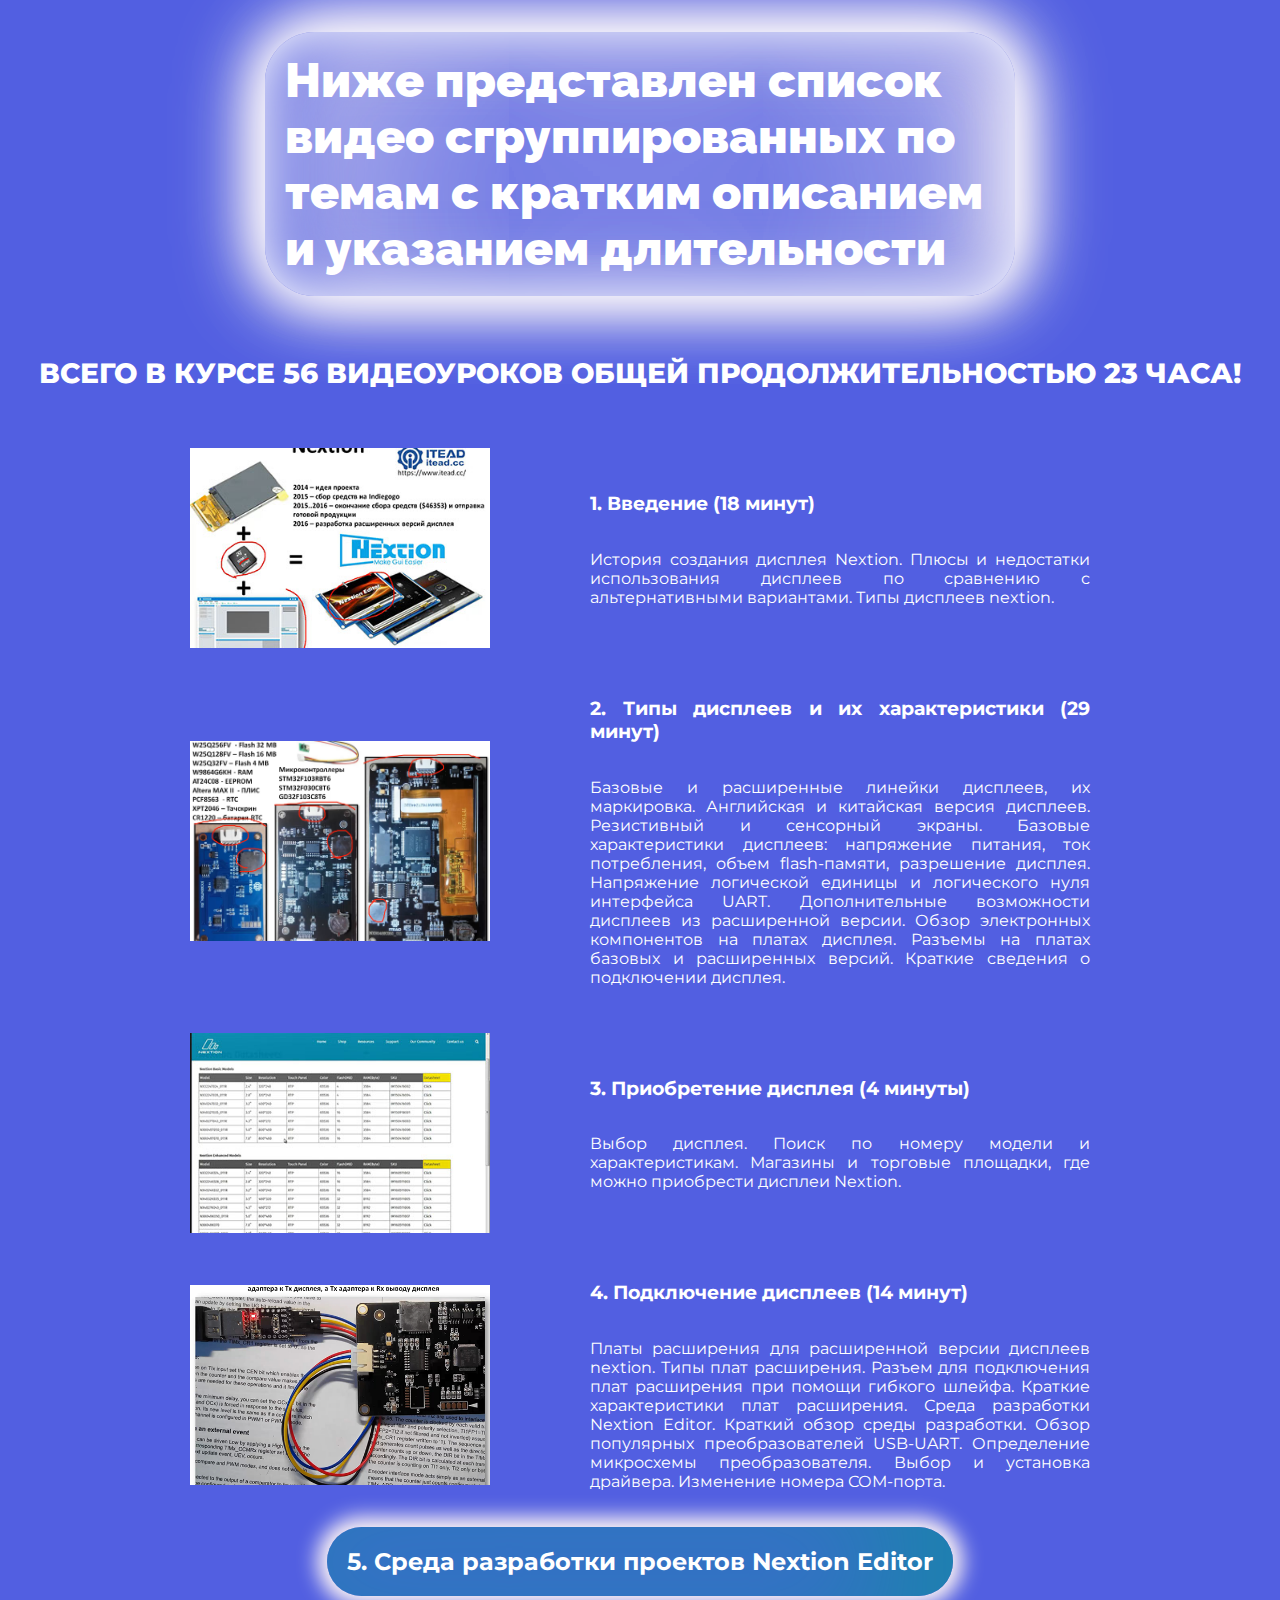
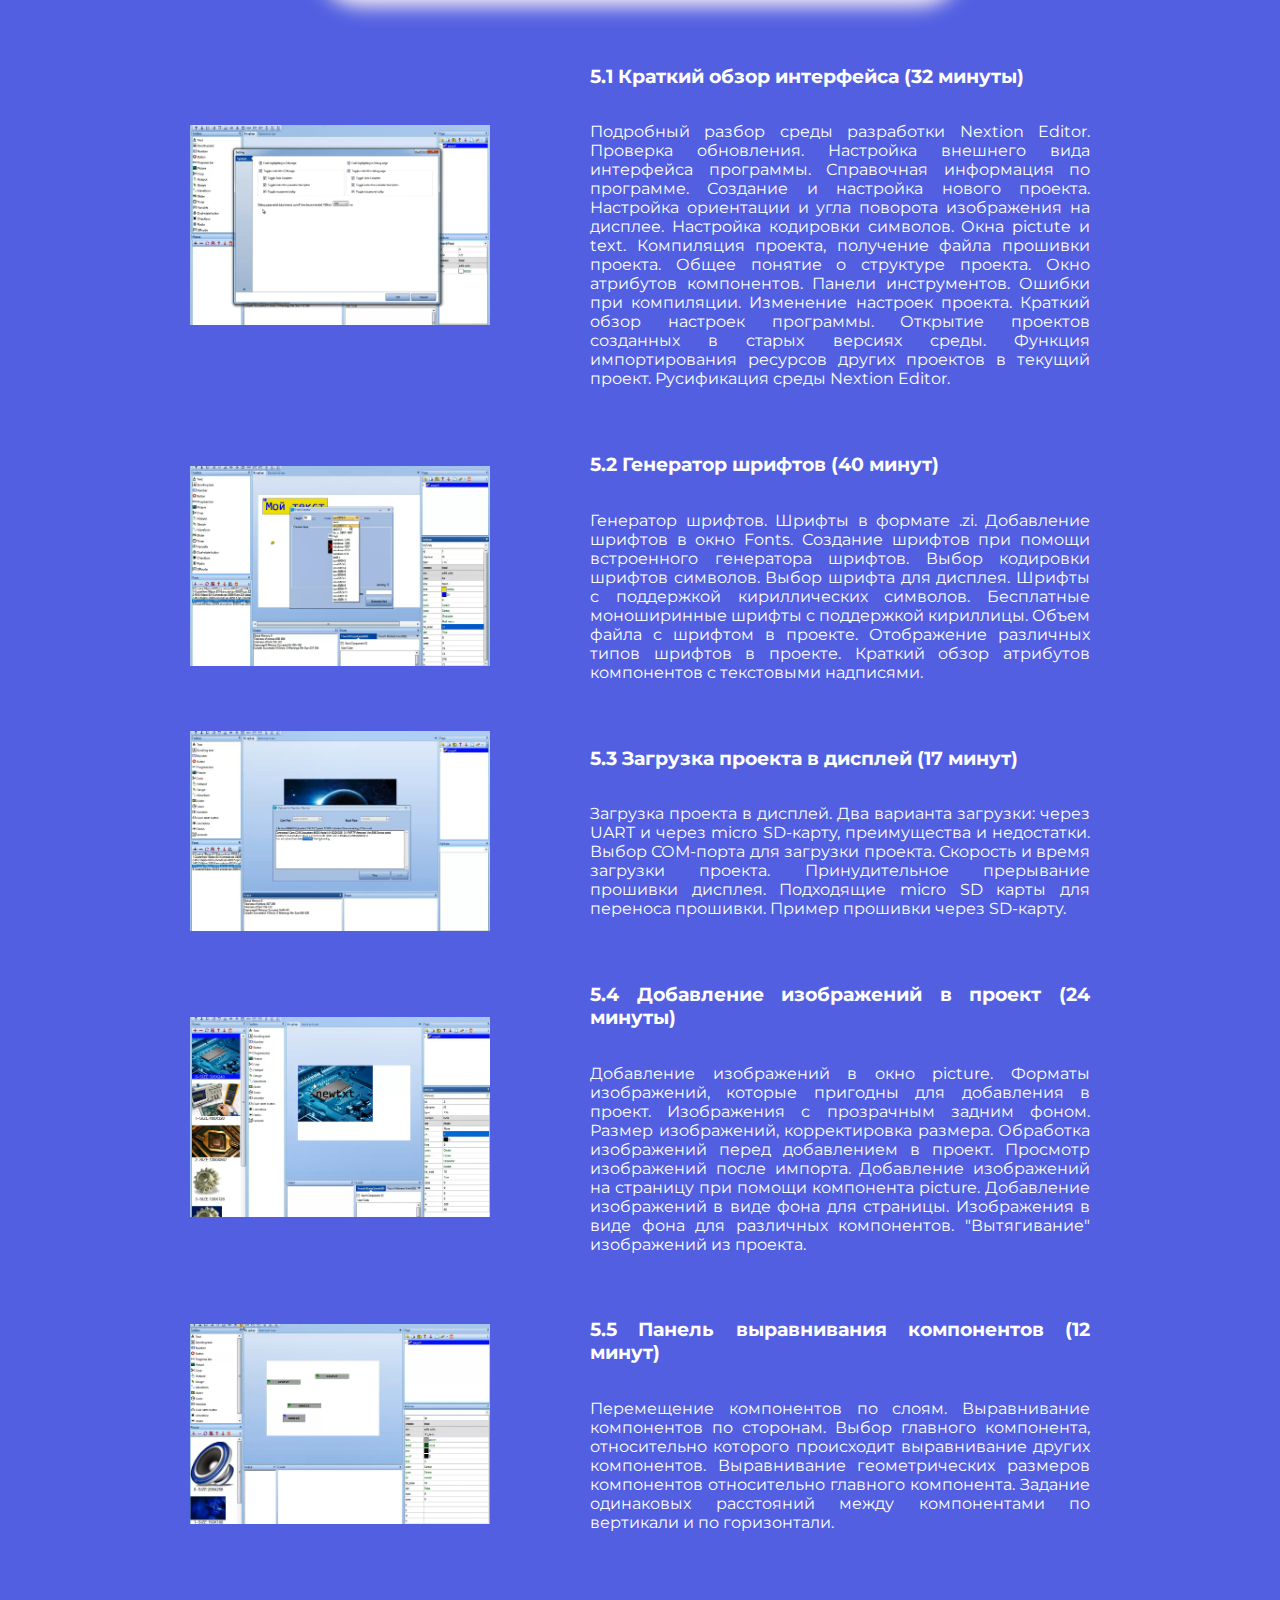
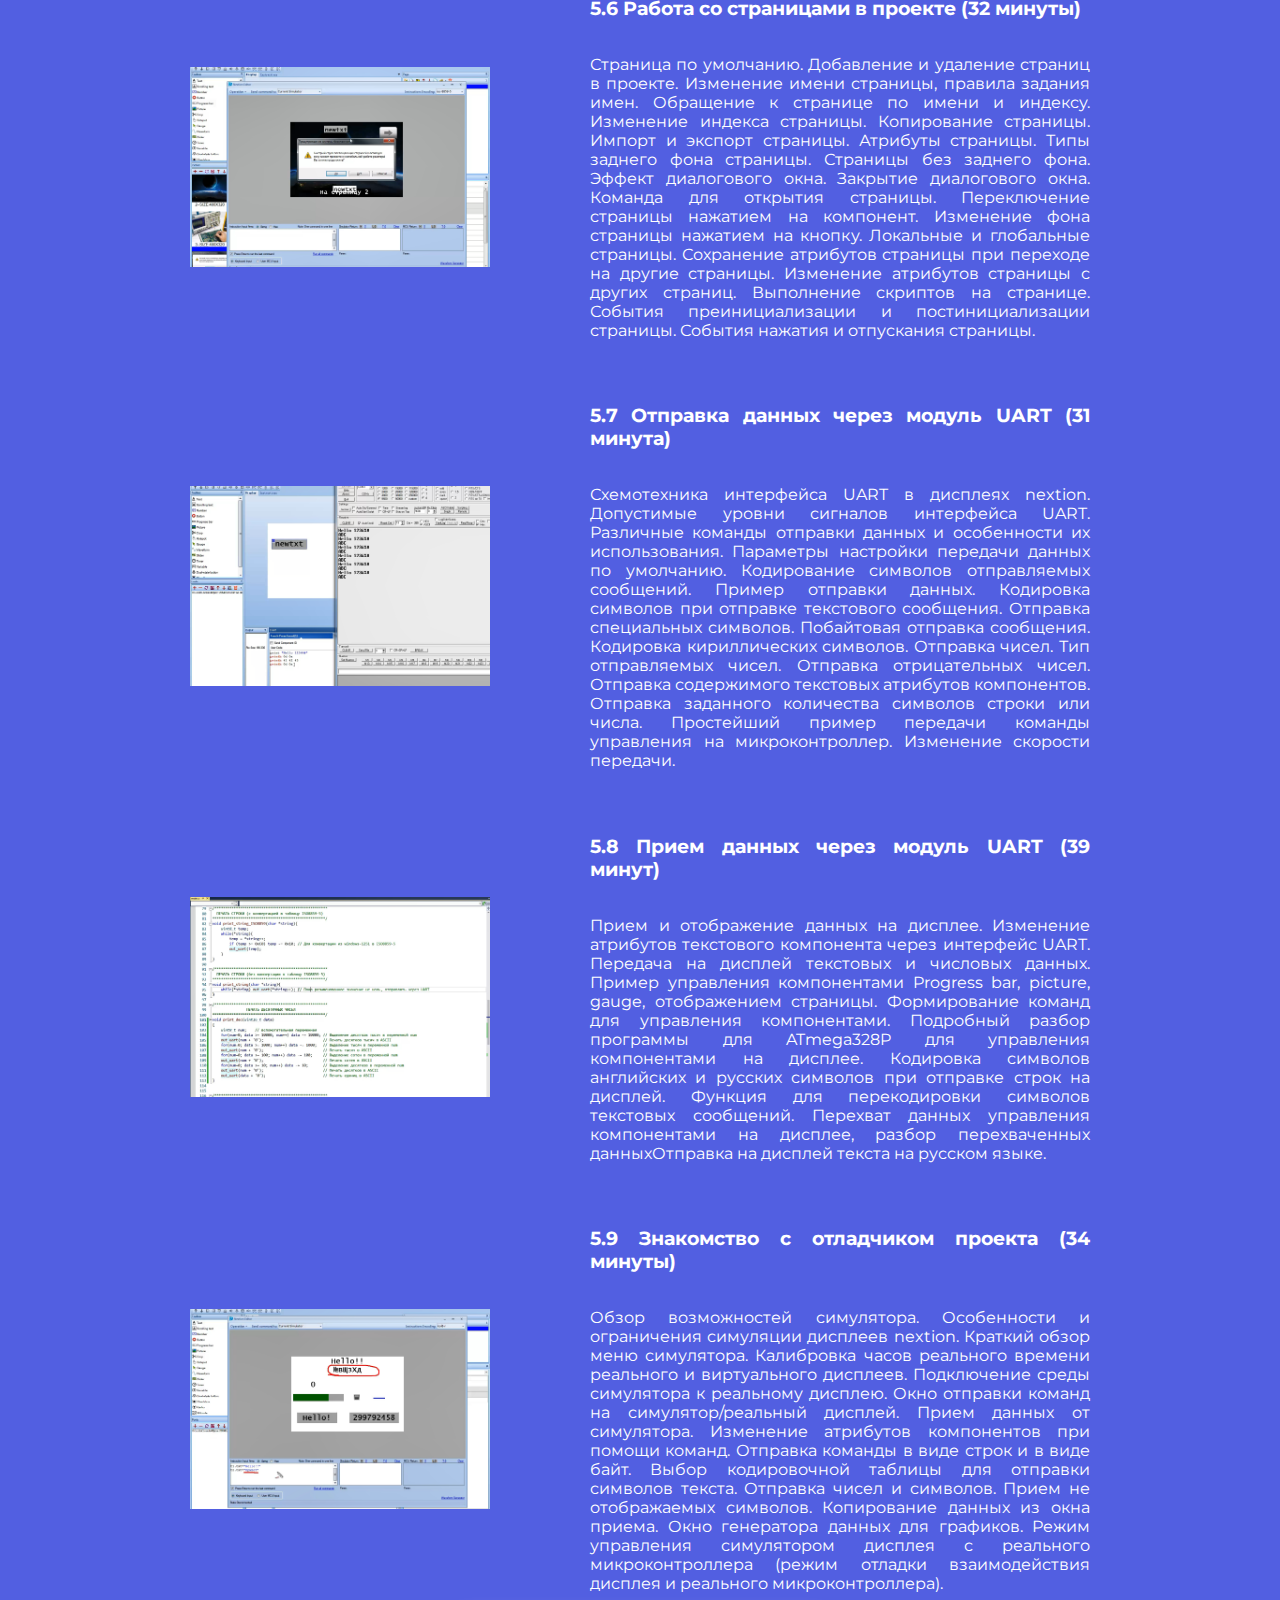
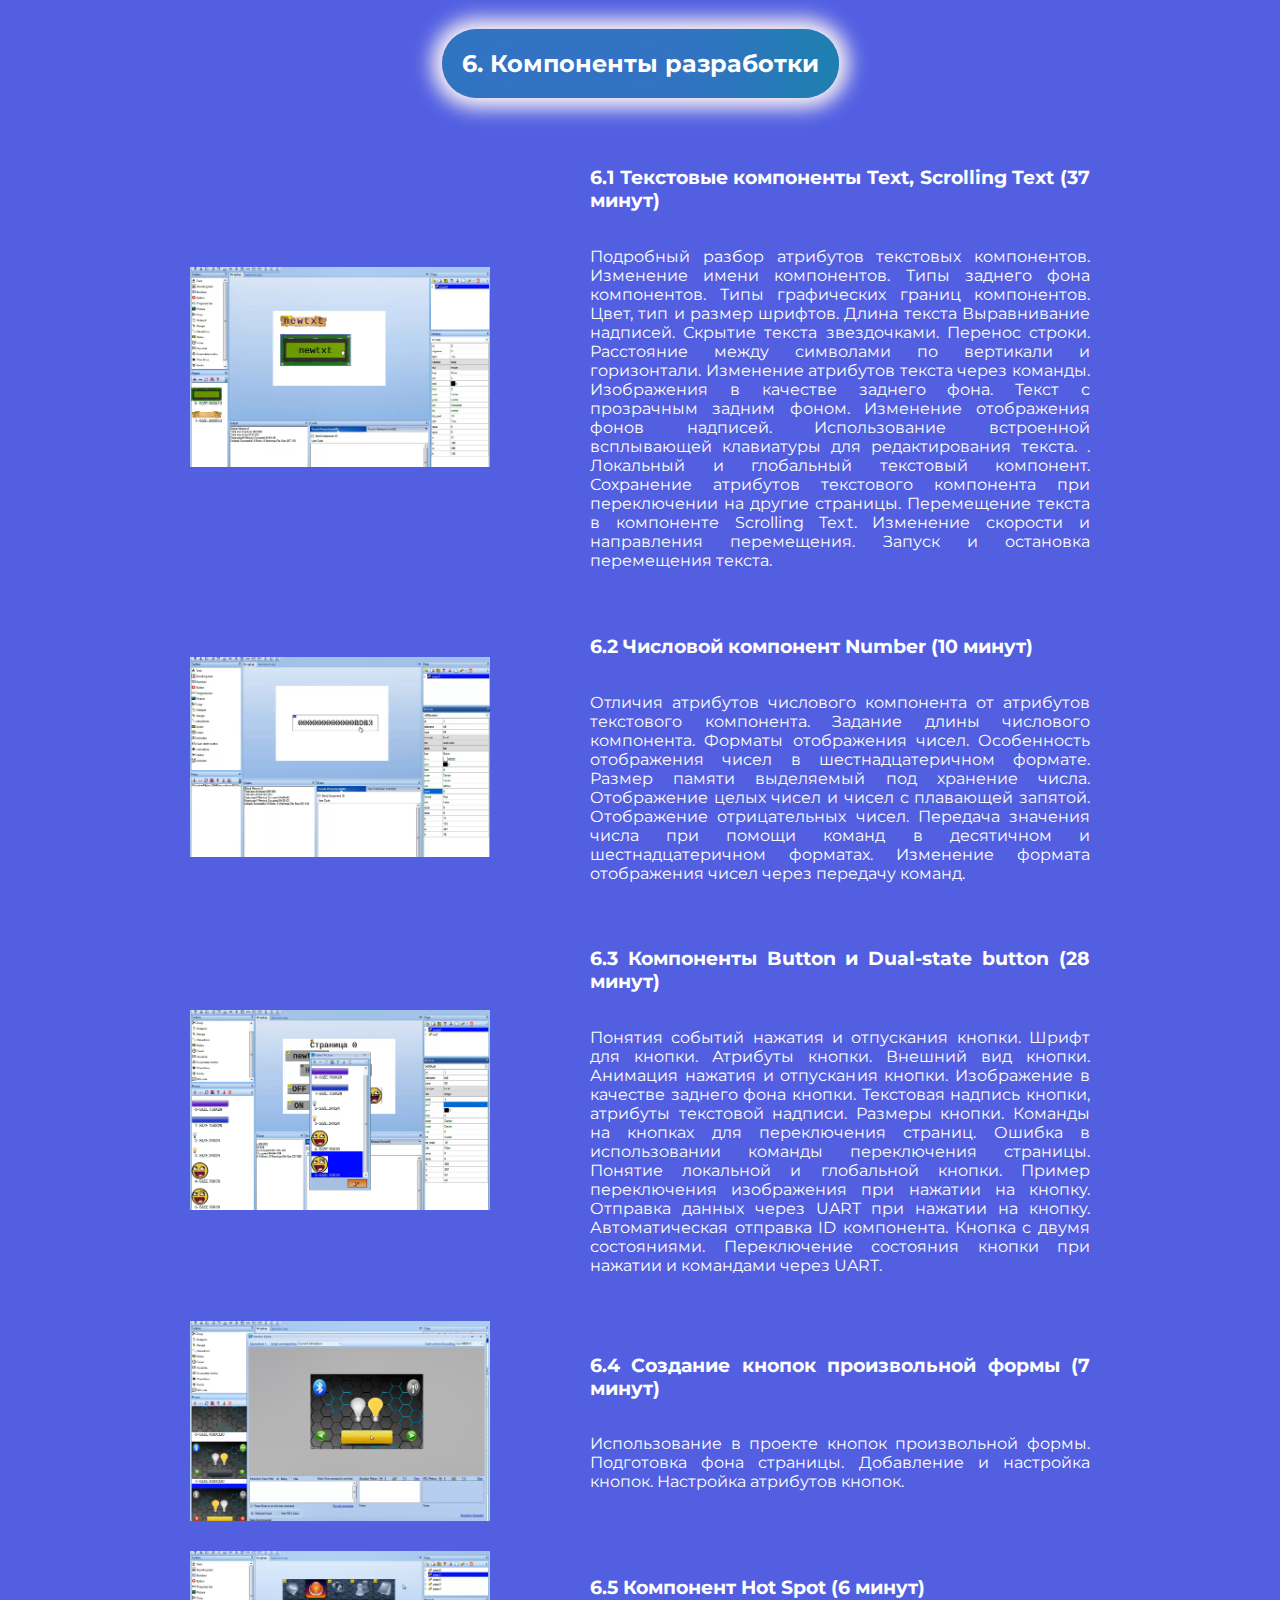
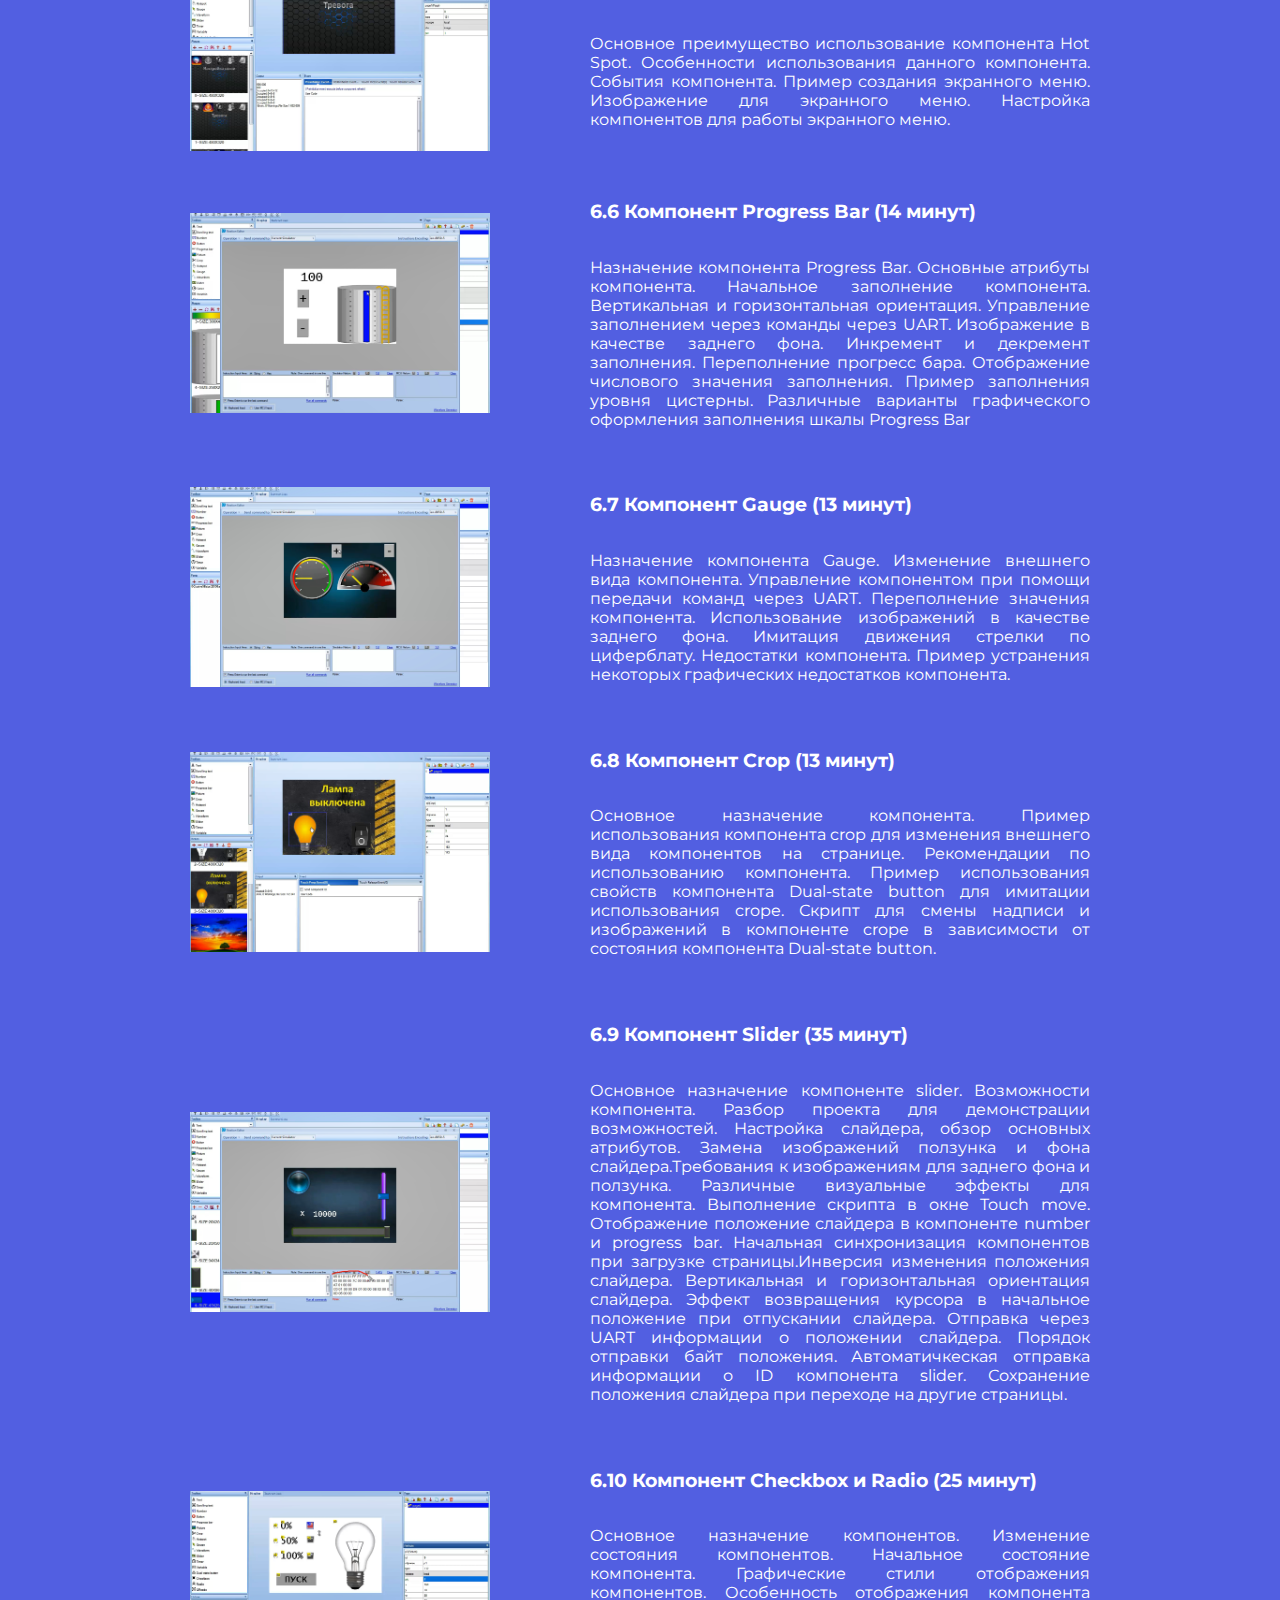
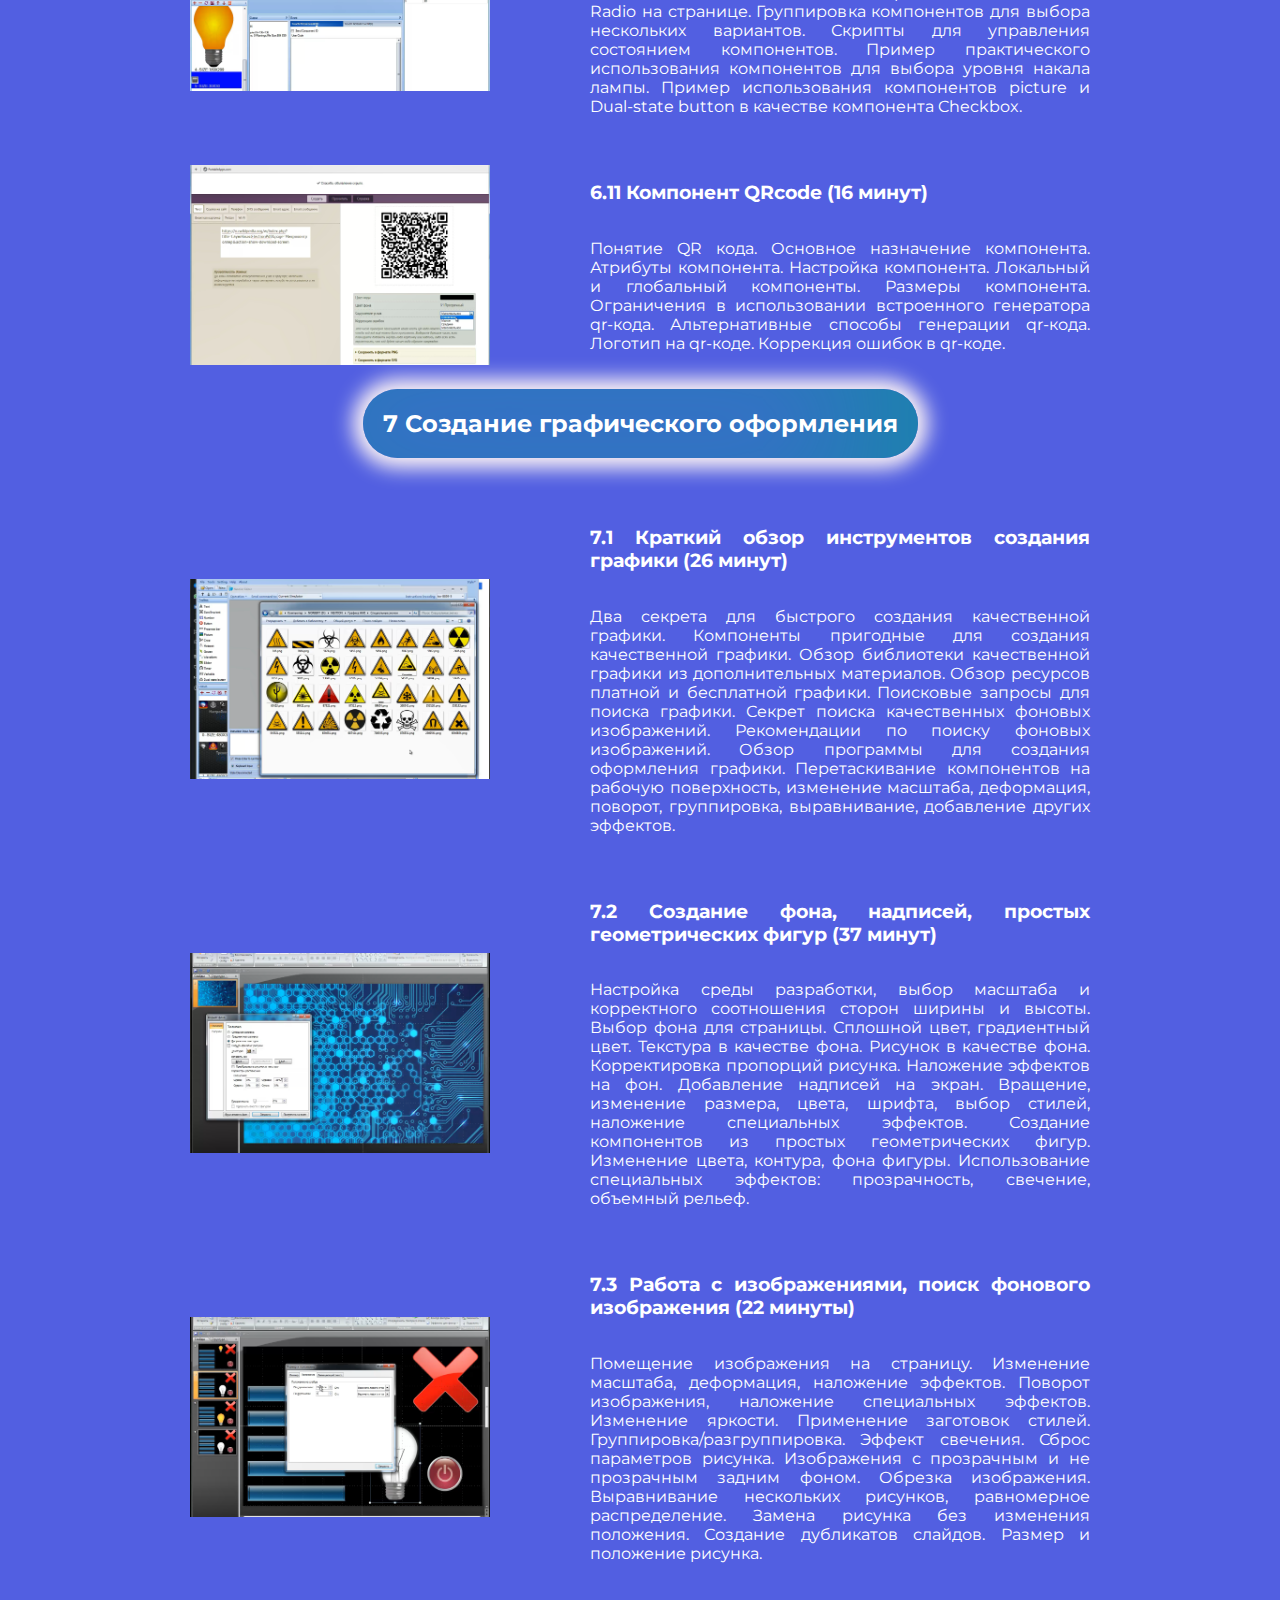
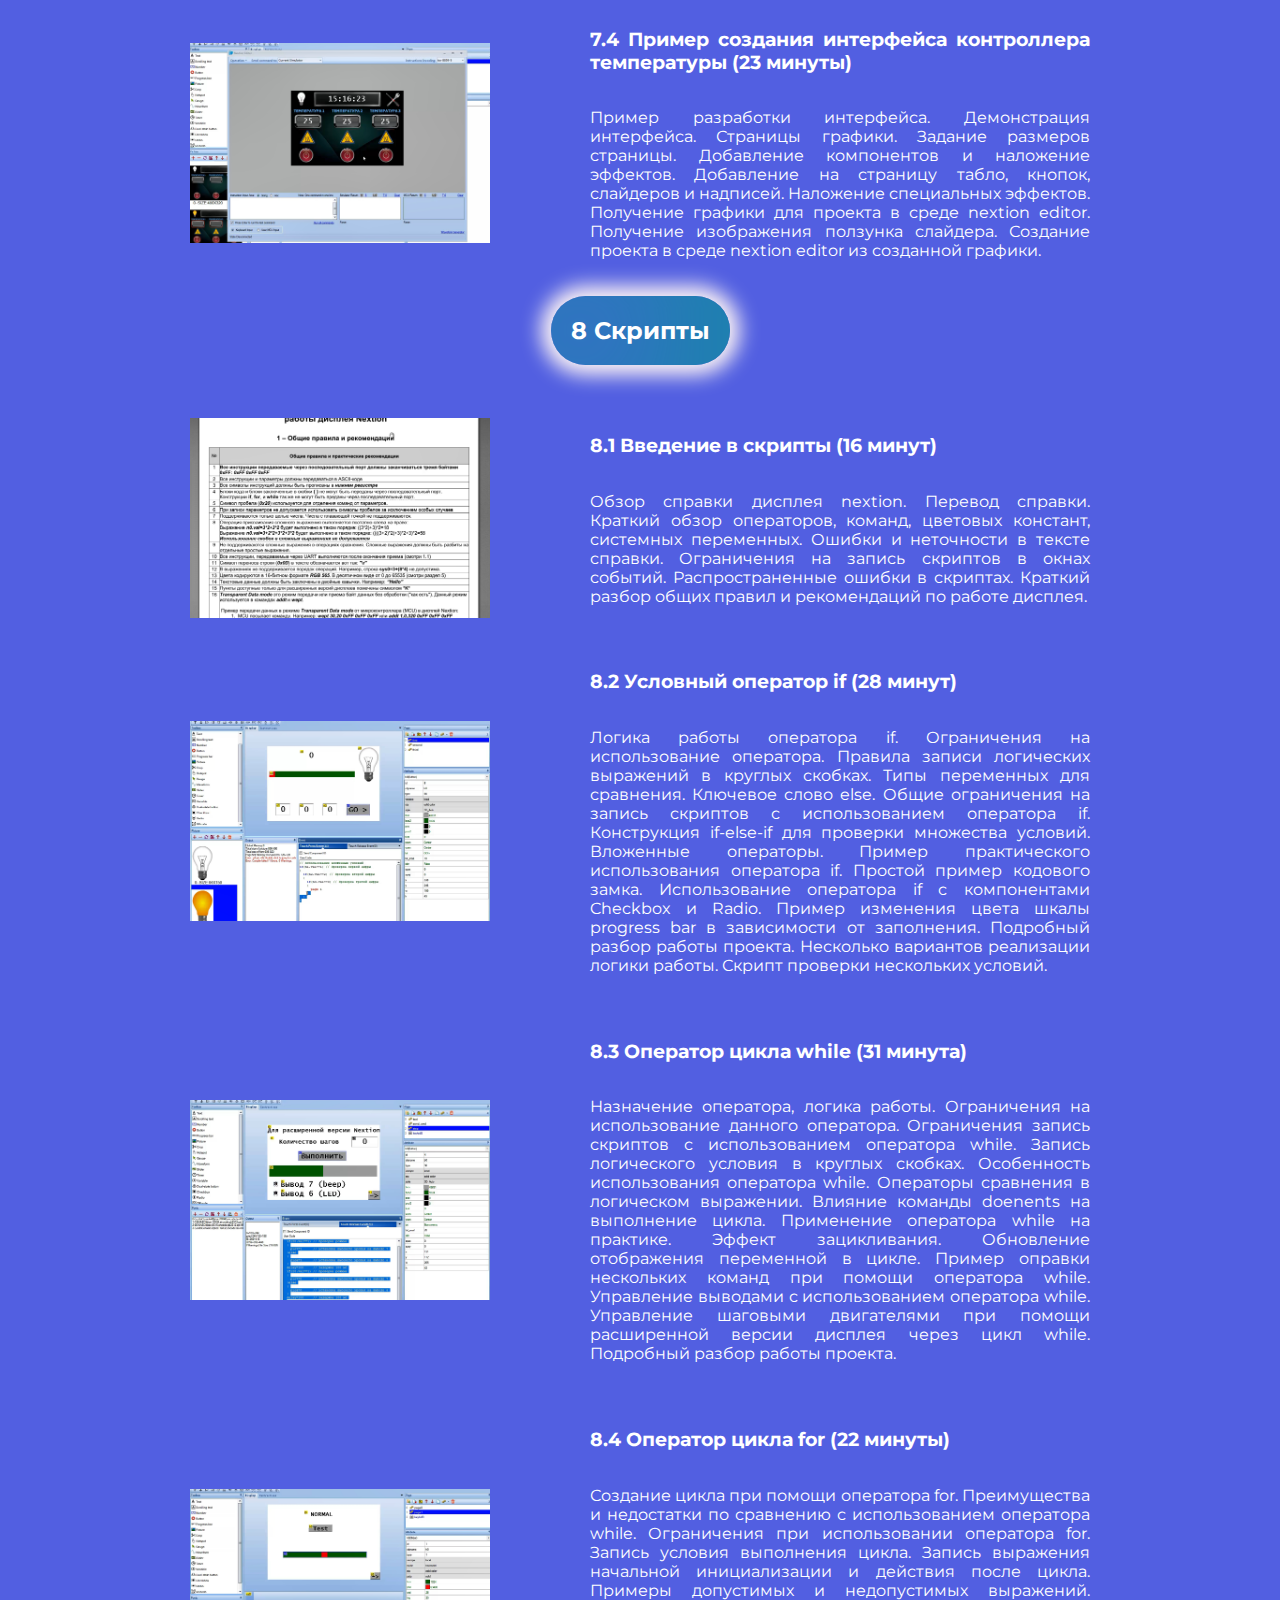
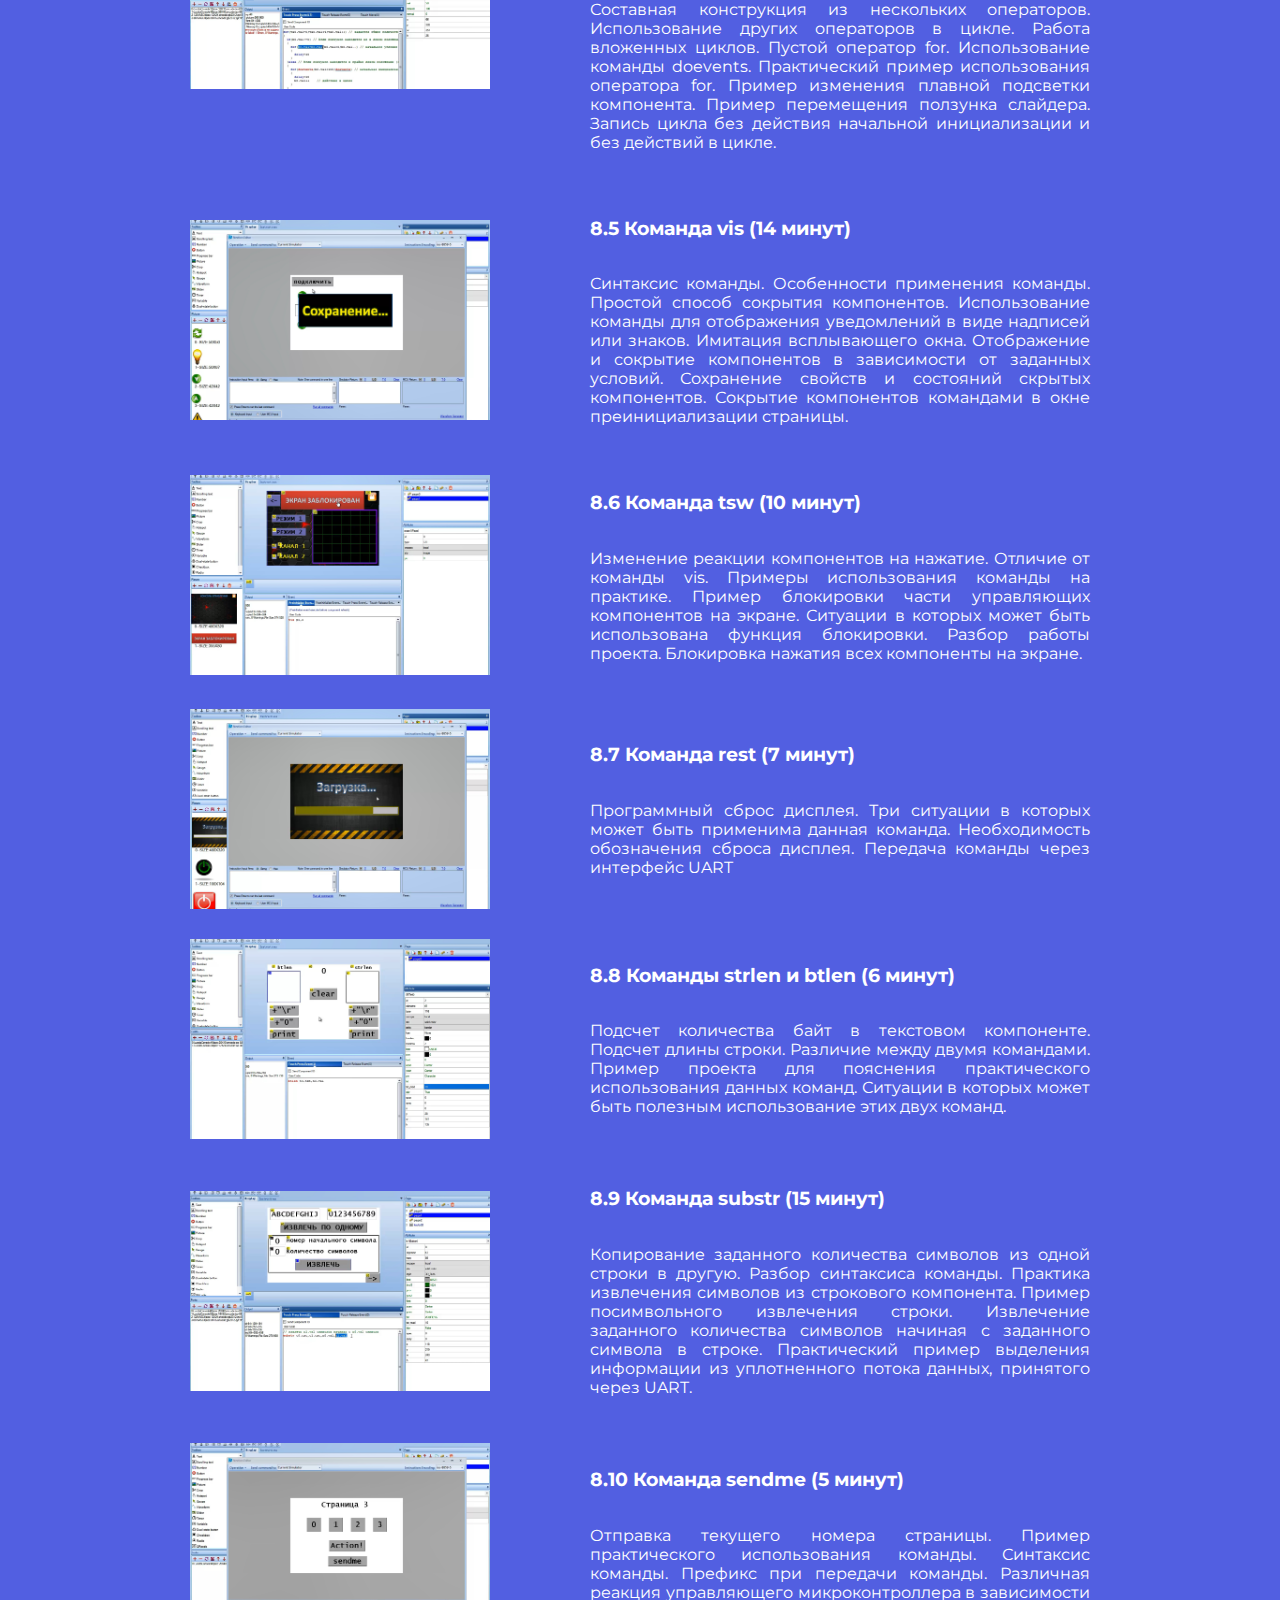
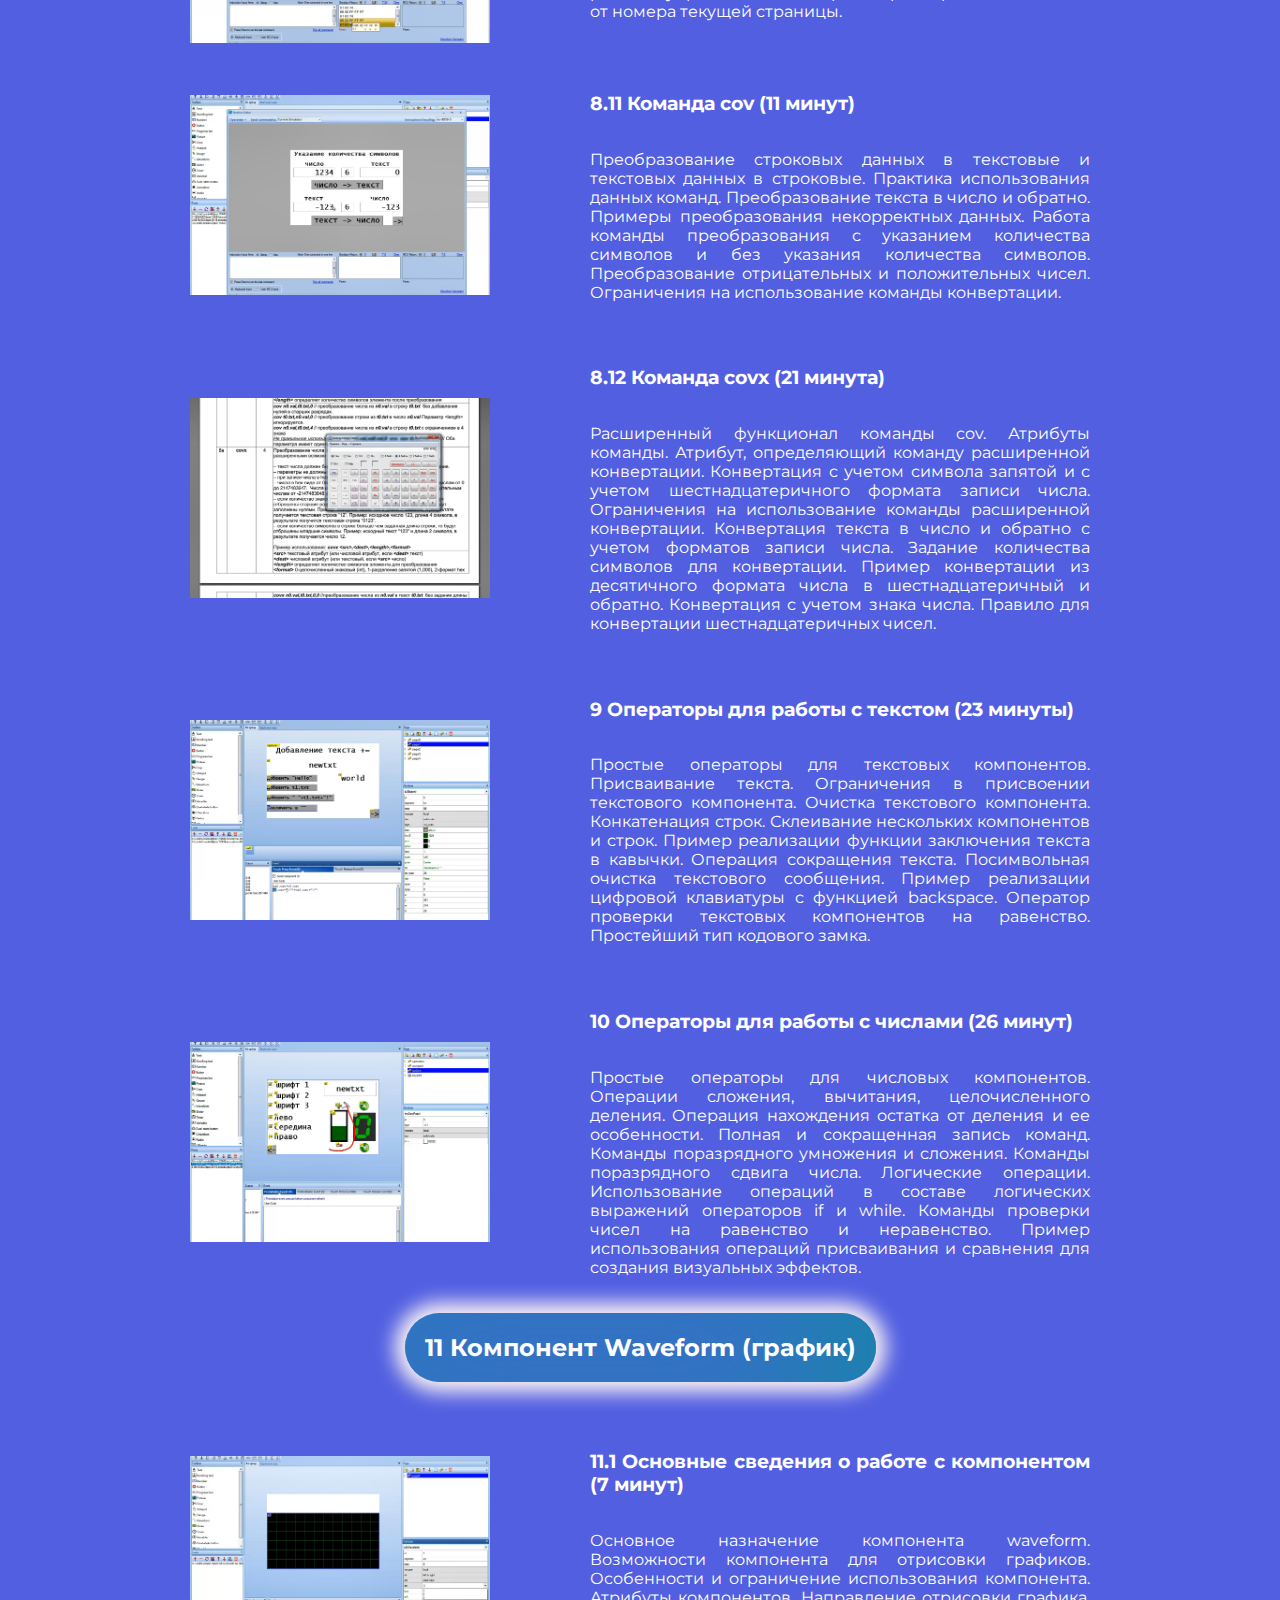
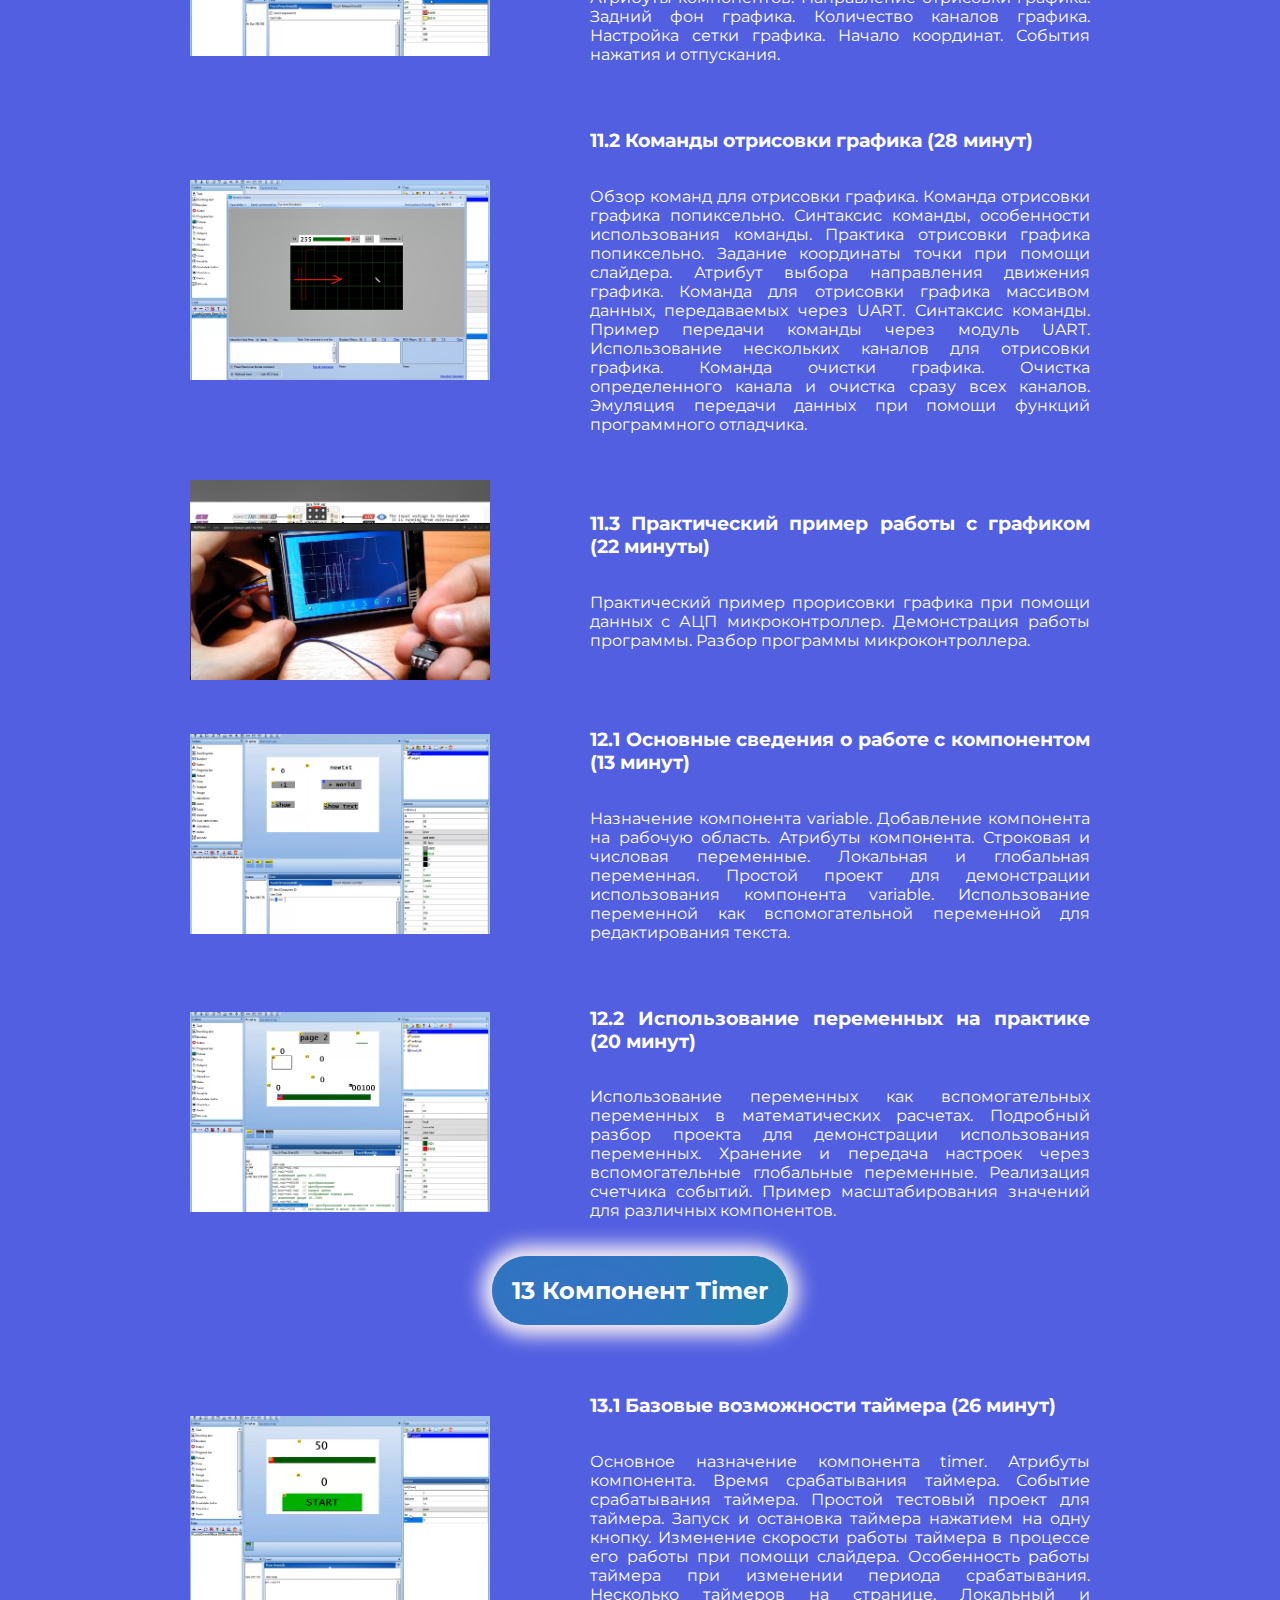
==== commit 5fa61d43: "Add files via upload" ====
--- a/content.html
+++ b/content.html
@@ -91,11 +91,23 @@
                 width: 370px;
             }            
         }
+
+        h2{
+            max-width: fit-content;
+        }
+        body{
+            display: flex;
+            flex-direction: column;
+            align-items: center;
+        }
     </style>
 </head>
 <body>
     <section class="headline-block">
         <h1>Ниже представлен список видео сгруппированных по темам с кратким описанием и указанием длительности</h1>
+        <h3 style="text-transform: uppercase; font-weight: 800; font-size: 28px; width: 100vw; text-align: center;">Всего в курсе 56 видеоуроков
+            Общей продолжительностью 
+            23 часа!</h3>
     </section>
     <div class="content-element">
         <div class="flex-box">
--- a/css/styles.css
+++ b/css/styles.css
@@ -8,7 +8,7 @@
     box-sizing: border-box;
     font-family: 'Montserrat';
     color: white;
-    background-color: #13005A;
+    background-color: #525FE1;
     scroll-behavior: smooth;
     max-width: 100vw;
 }
@@ -131,13 +131,13 @@
     border-radius: 50px;
     box-shadow:
     inset 0 0 50px #fff,      /* inner white */
-    inset 20px 0 80px #13005A,   /* inner left magenta short */
-    inset -20px 0 80px #00337C,  /* inner right cyan short */
-    inset 20px 0 300px #03C988,  /* inner left magenta broad */
-    inset -20px 0 300px #1C82AD, /* inner right cyan broad */
+    inset 20px 0 80px #525FE1,   /* inner left magenta short */
+    inset -20px 0 80px #FFF6F4,  /* inner right cyan short */
+    inset 20px 0 300px #FFF6F4,  /* inner left magenta broad */
+    inset -20px 0 300px #525FE1, /* inner right cyan broad */
     0 0 50px #fff,            /* outer white */
-    -10px 0 80px #03C988,        /* outer left magenta */
-    10px 0 80px #00337C;
+    -10px 0 80px #FFF6F4,        /* outer left magenta */
+    10px 0 80px #FFF6F4;
 }
 
 p{
@@ -152,7 +152,7 @@
     border-radius: 50px;
     box-shadow:
     inset -60px 0 120px #1C82AD, /* right cyan */
-    0 0 20px 10px #03C988; /* outer cyan */
+    0 0 20px 10px #FFF6F4; /* outer cyan */
 }
 
 .flex-box{
@@ -185,7 +185,7 @@
     height: 110vh;
     justify-content: center;
     align-items: center;
-    background-color: #13005A;
+    background-color: #525FE1;
 }
 
 section.main-block h2{
@@ -200,7 +200,7 @@
     padding: 50px 0;
     justify-content: space-around;
     padding: 0 calc(50% - 750px);
-    background-color: #03C988;
+    background-color: #FFF6F4;
 }
 
 section.me-block{
@@ -212,7 +212,7 @@
     padding: 50px 0;
     justify-content: space-around;
     padding: 0 calc(50% - 750px);
-    background-color: #13005A;
+    background-color: #2B2730;
 }
 
 section.me-block p, section.why-block p{
@@ -231,7 +231,7 @@
     padding: 50px 0;
     justify-content: space-around;
     padding: 0 calc(50% - 750px);
-    background-color: #03C988;
+    background-color: #FFF6F4;
 }
 
 div.button{
@@ -263,7 +263,7 @@
 
 section.why-block div.flex-box{
     align-items: flex-start;
-    padding: 250px 0;
+    padding: 250px 0 50px;
 }
 
 section.why-block div.button:hover{
@@ -306,8 +306,8 @@
 
 section.buy-block h2{
     box-shadow:
-    inset -60px 0 120px #00337C, /* right cyan */
-    0 0 20px 10px #03C988;
+    inset -60px 0 120px #fff8d4, /* right cyan */
+    0 0 20px 10px #FFF6F4;
     color: #ffffff;
 }
 
@@ -463,7 +463,7 @@
         inset 20px 0 80px #1C82AD,   /* inner left magenta short */
         inset -20px 0 80px #0ff,  /* inner right cyan short */
         inset 20px 0 300px #1C82AD,  /* inner left magenta broad */
-        inset -20px 0 300px #03C988, /* inner right cyan broad */
+        inset -20px 0 300px #FFF6F4, /* inner right cyan broad */
         0 0 50px #ffffff00,            /* outer white */
         -10px 0 80px rgba(255, 0, 255, 0),        /* outer left magenta */
         10px 0 80px rgba(0, 255, 255, 0);
@@ -524,6 +524,7 @@
 
 .slider-item.active {
     opacity: 1;
+    z-index: 100;
 }
 
 .slider-item img {
@@ -582,7 +583,7 @@
     align-items: center;
     cursor: pointer;
     transition: background-color 0.3s ease;
-    z-index: 1;
+    z-index: 1000;
     margin: 50px calc(50% - 380px);
 }
 
@@ -856,19 +857,21 @@
     justify-content: space-evenly;
     margin-bottom: 20px;
     box-sizing: border-box;
-    padding: 0 calc(50% - 750px);
+    padding: 0 calc(50% - 500px);
 }
 
 .story-img {
-    width: 250px;
-    height: 250px;
-    border-radius: 50%;
+    width: max-content;
+    height: max-content;
     overflow: hidden;
     margin-right: 10px;
+    border: 2px solid #fff;
 }
 
 .story-img img{
-    object-fit: cover;
+    width: 250px;
+    height: 200px;
+    object-fit: contain;
 }
 
 .story-text {
